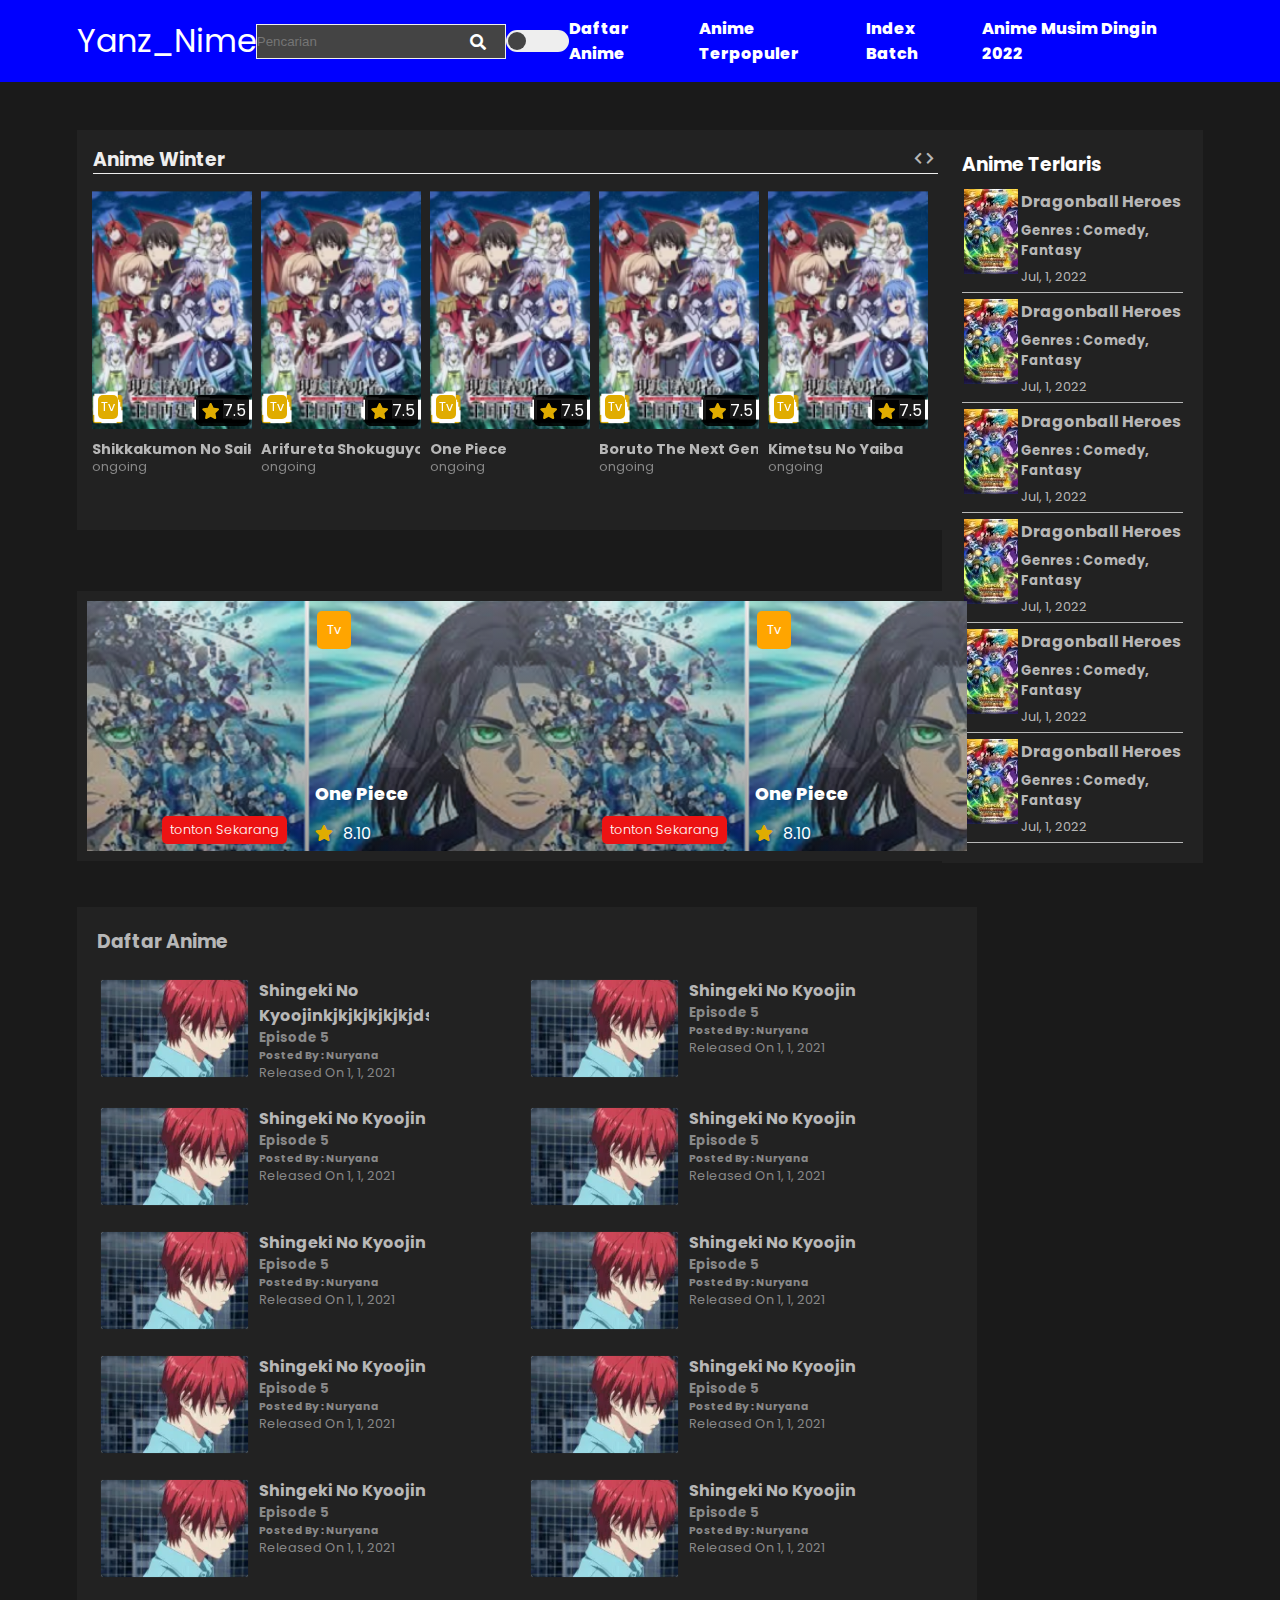
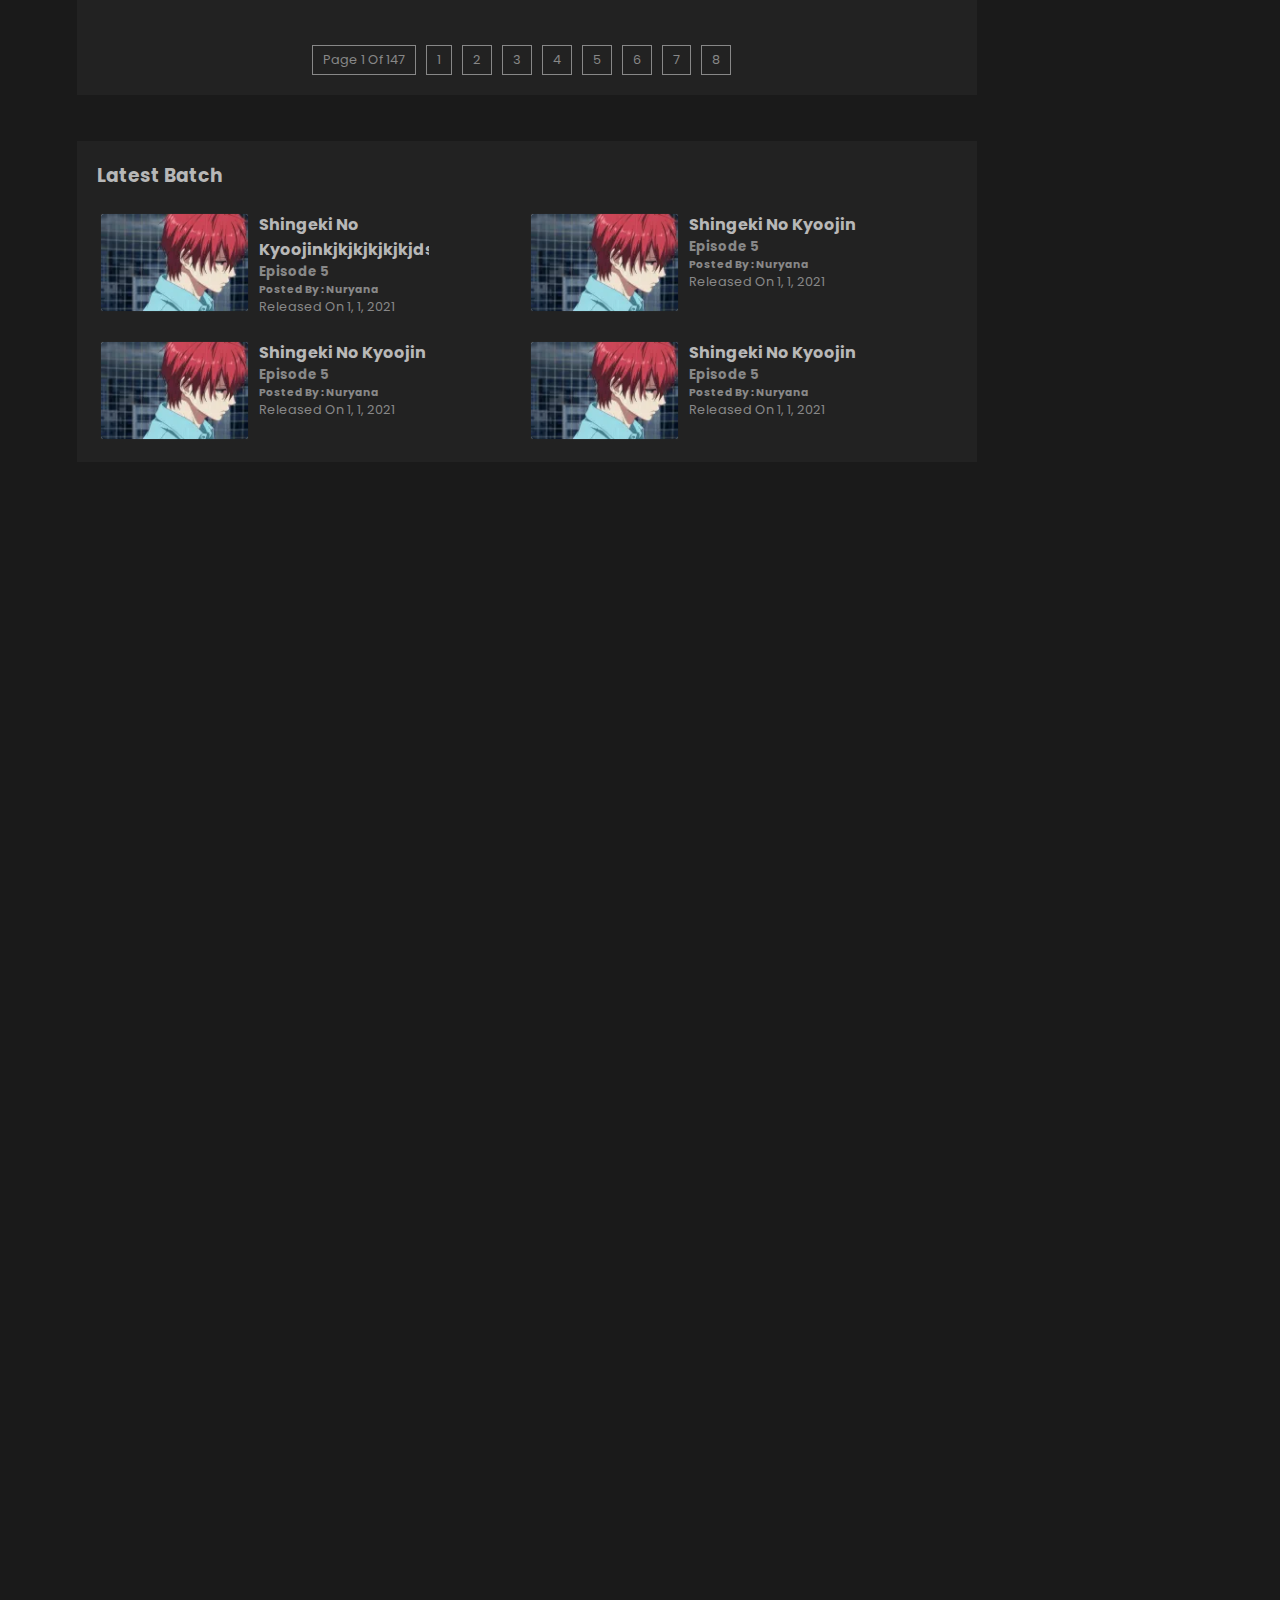
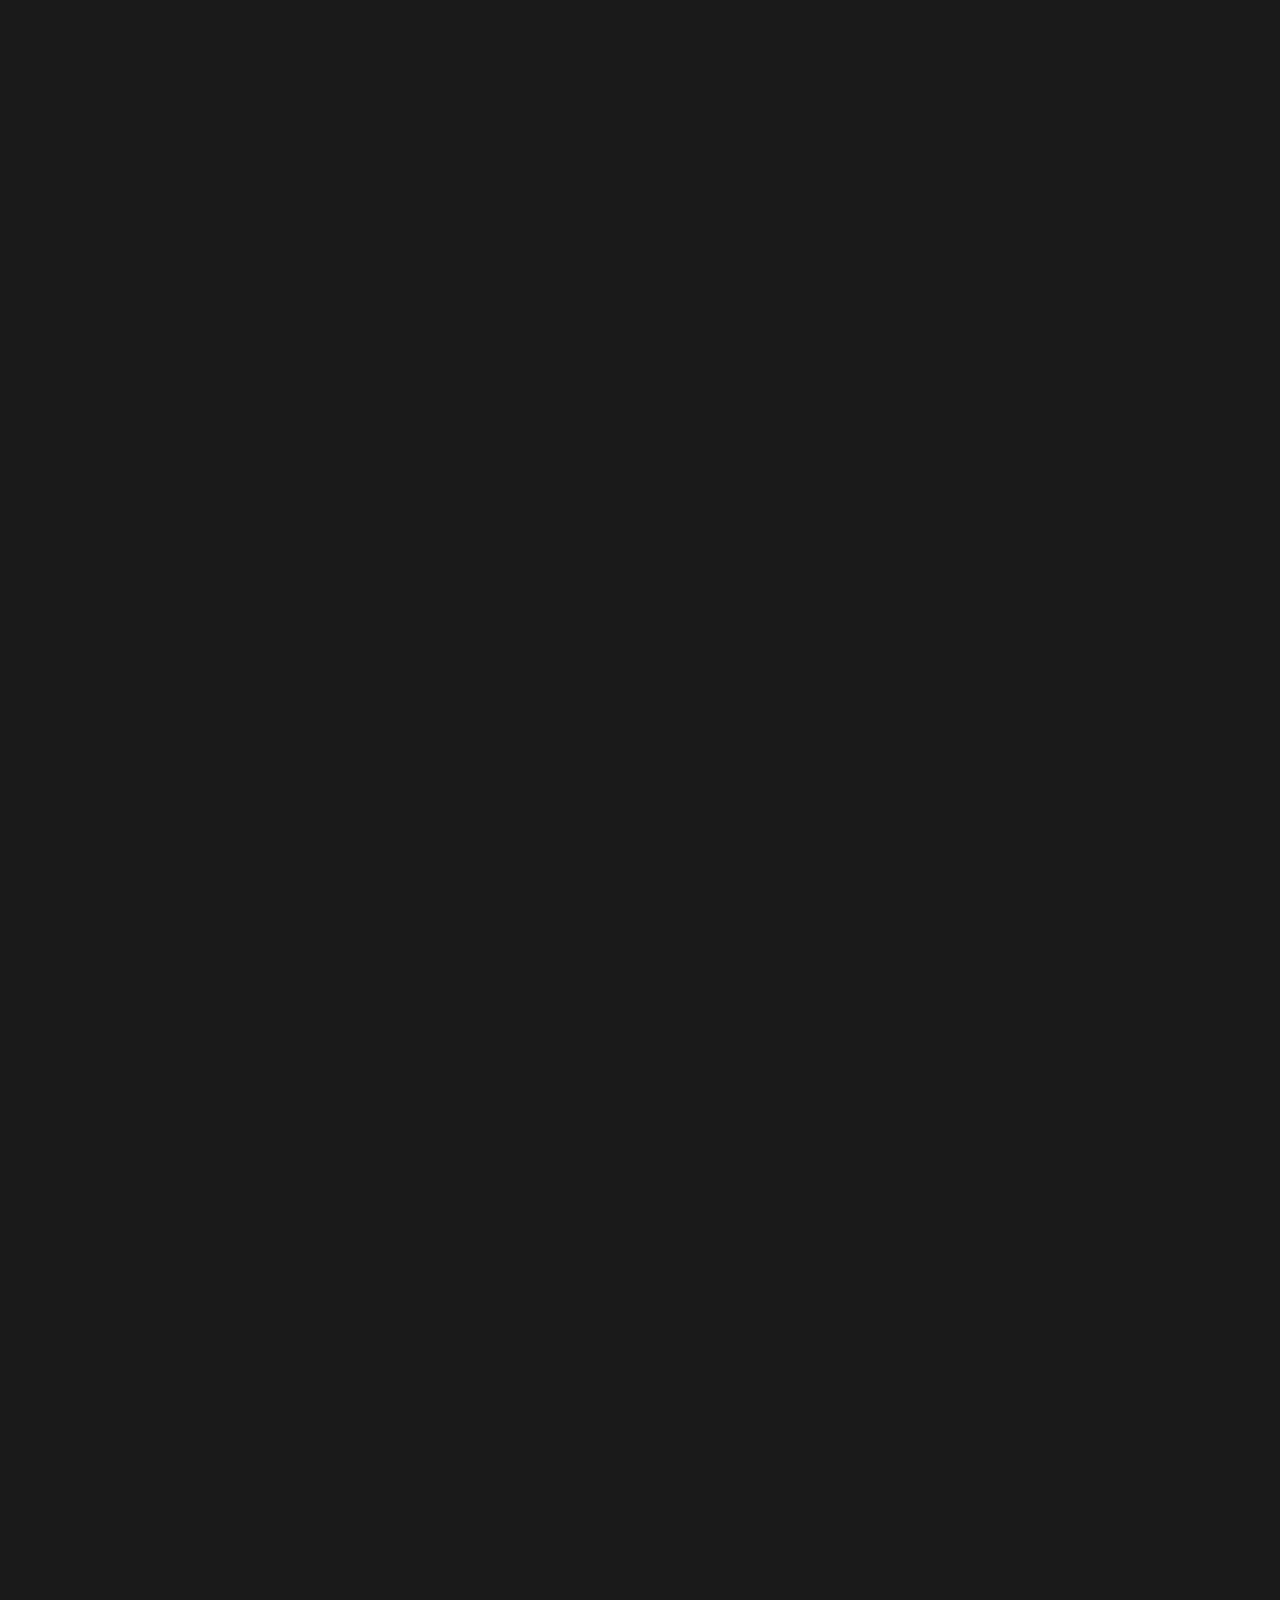
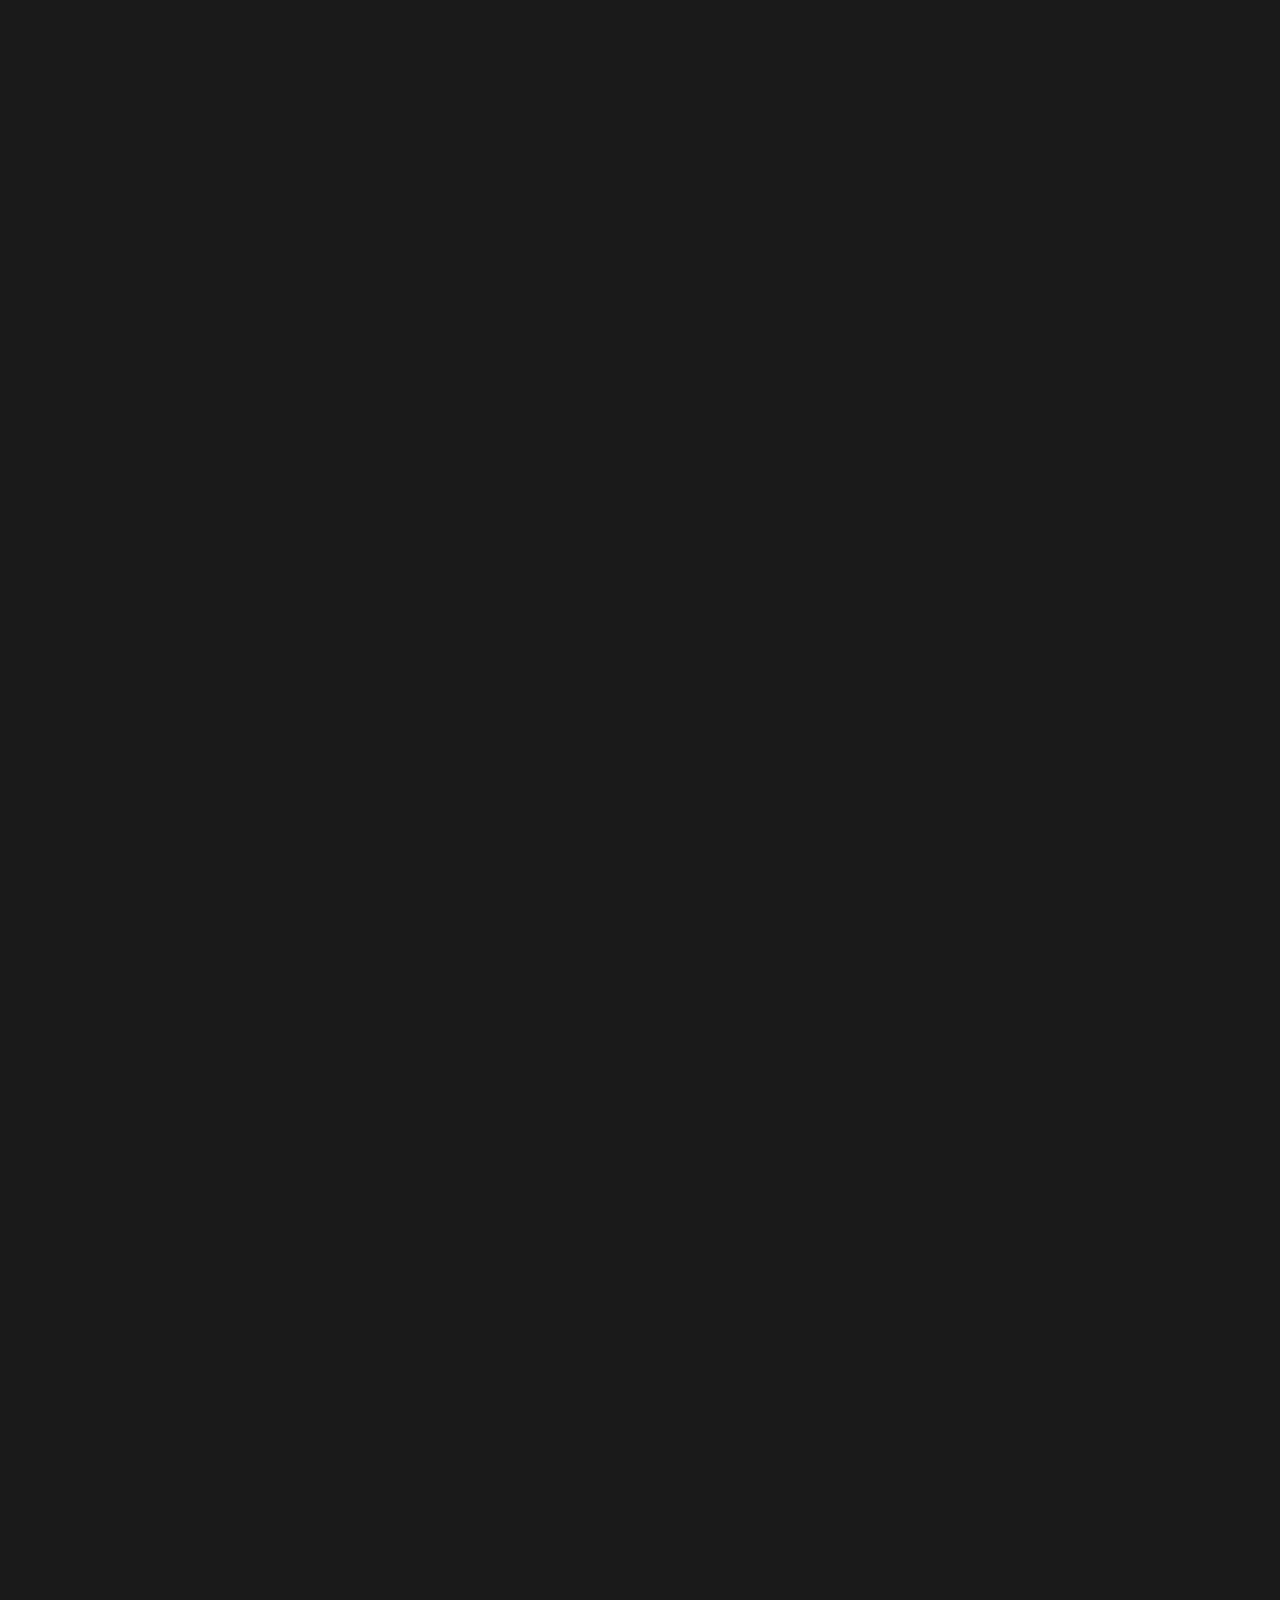
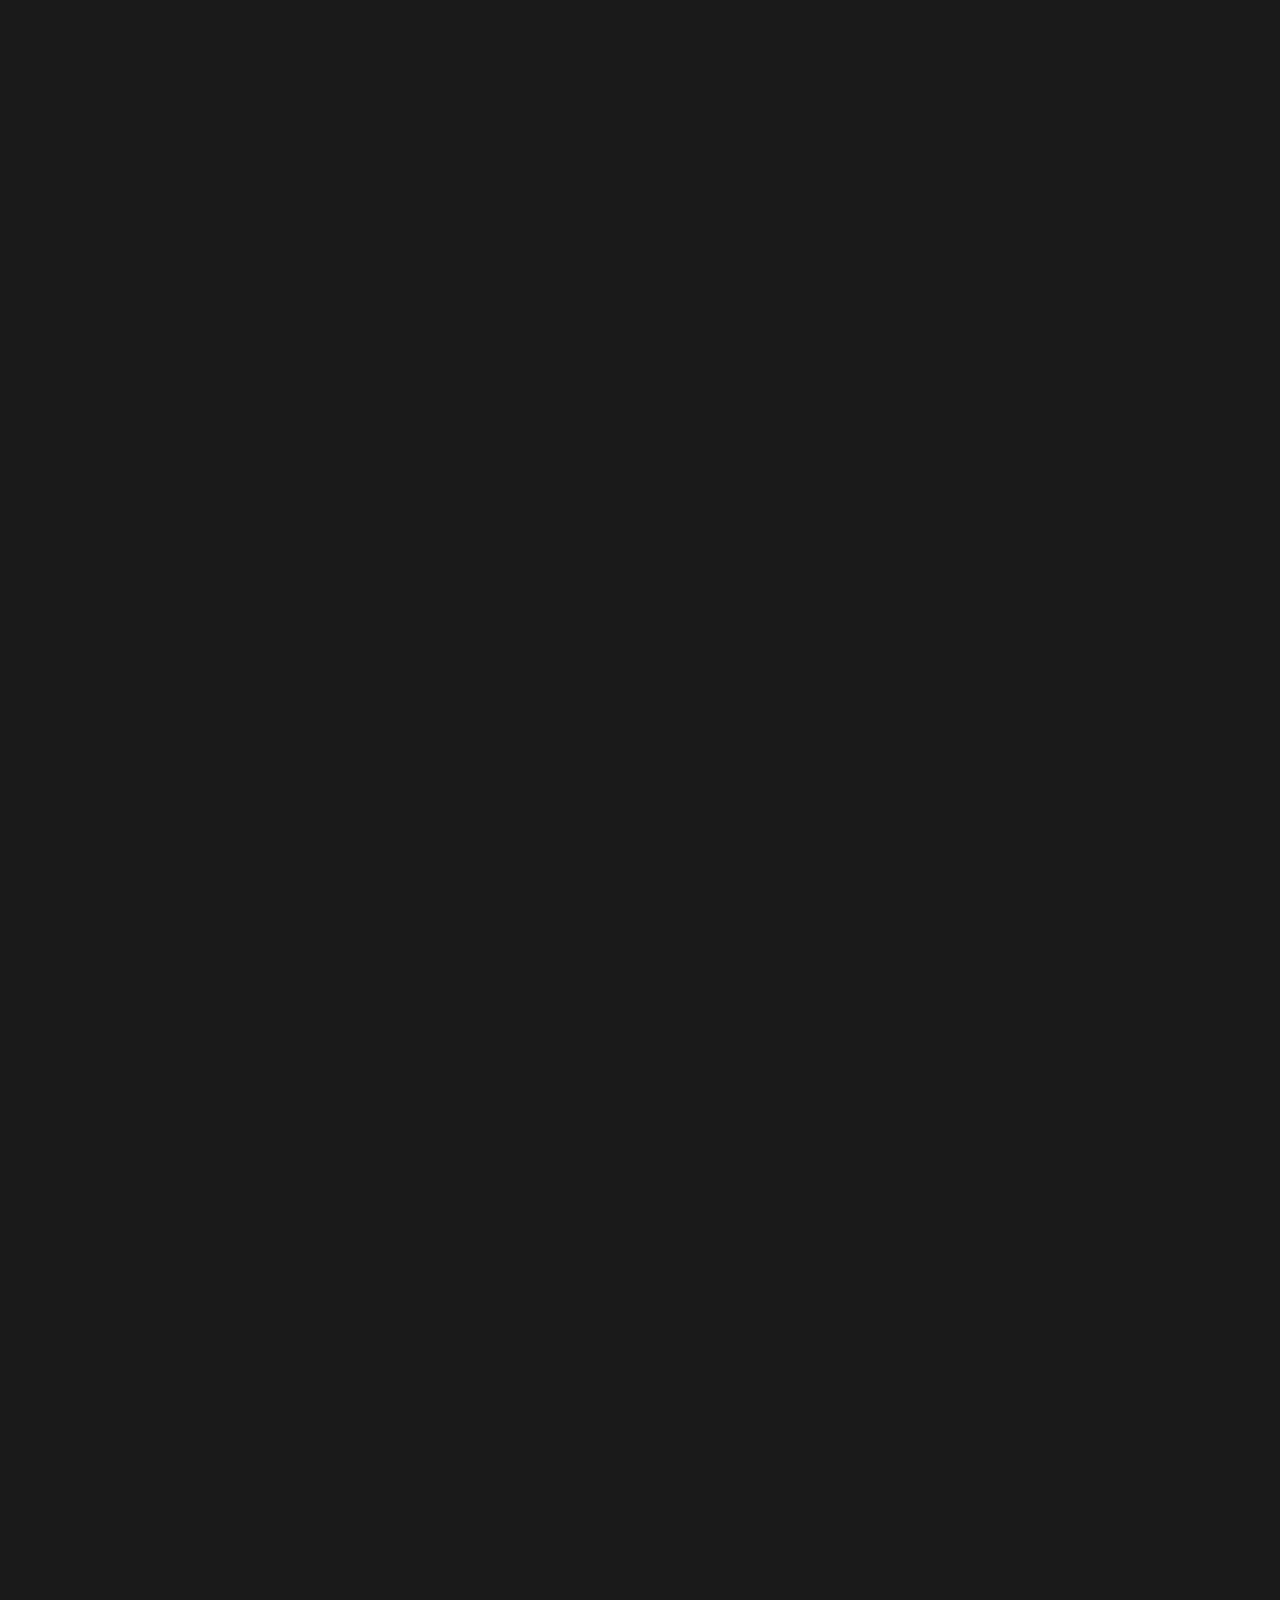
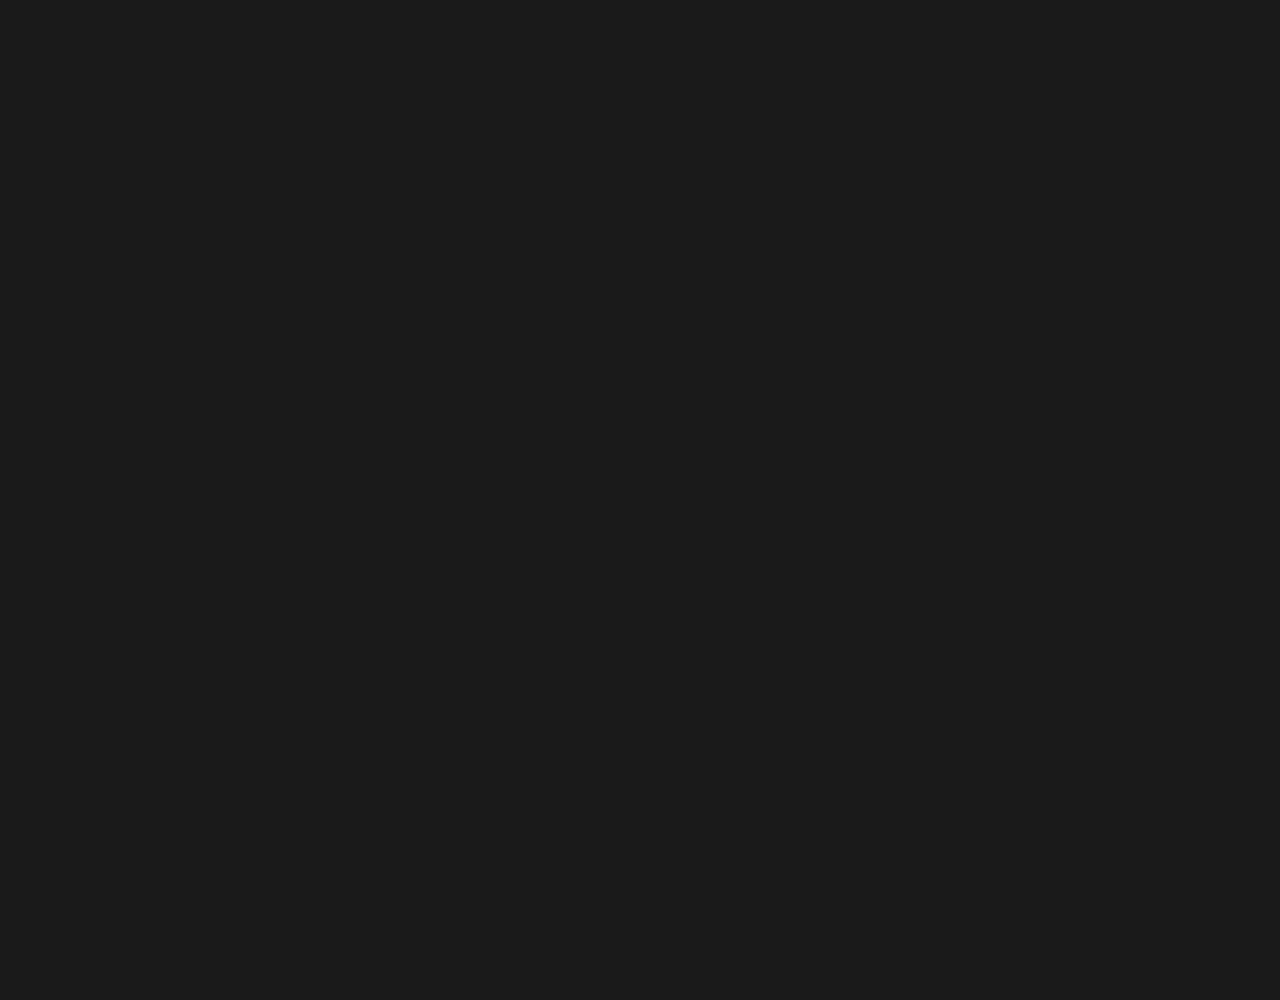
==== index.html @ e10139e5 "Initial Commit" ====
<!DOCTYPE html>
<html lang="en">

<head>
    <meta charset="UTF-8">
    <meta http-equiv="X-UA-Compatible" content="IE=edge">
    <meta name="viewport" content="width=device-width, initial-scale=1.0">
    <link rel="stylesheet" href="style.css">
    <link rel="stylesheet" href="font-awesome-5/css/fontawesome-all.min.css">
    <link rel="stylesheet" href="swiper-bundle.min.css">
    <title>Samehadas Clone</title>
</head>

<body>

    <header>
        <div class="header-1">

            <div class="burger">
                <div class="bars1"></div>
                <div class="bars2"></div>
                <div class="bars3"></div>
            </div>

            <a href="" class="logo">yanz_Nime</a>

            <ul class="search">
                <li><input type="text" placeholder="Pencarian"><i class="fas fa-search"></i></li>
            </ul>

            <div class="toggleDarkLight"></div>

            <div class="navbar">
                <ul>
                    <li><a href="">daftar anime</a></li>
                    <li><a href="">anime terpopuler</a></li>
                    <li><a href="">index batch</a></li>
                    <li><a href="">anime musim dingin 2022</a></li>
                </ul>
            </div>

            <div class="searchMobile">
                <div><i class="fas fa-search"></i></div>
            </div>

            <!-- hidden navbar -->
        </div>
    </header>
    <div class="sidenav">
        <ul>
            <li><a href="">daftar anime</a></li>
            <li><a href="">anime terpopuler</a></li>
            <div class="listAnime">
                <ul>
                    <li><a href="">- one piece</a></li>
                    <li><a href="">- boruto the next generation</a></li>
                    <li><a href="">- kimetsu no yaiba</a></li>
                    <li><a href="">- shingeki no kyojin-the final sesaon</a></li>
                    <li><a href="">- sono bisque doll wa koi wo suru</a></li>
                    <li><a href="">- shikkakumon no saikyou kenja</a></li>
                    <li><a href="">- arifureta shokuguyo de sekai saiyou season2</a></li>
                    <li><a href="">- karakai jouzu no takagi san</a></li>
                </ul>
            </div>
            <li><a href="">index batch</a></li>
            <li><a href="">anime musim dingin 2022</a></li>
        </ul>
    </div>


    <section class="bannerTop">
        <div class="contentBanner">
            <h3>anime winter</h3>
            <div class="cprevnext1">
                <span><a href=""><i class="fas fa-chevron-left"></i></a></span>
                <span><a href=""><i class="fas fa-chevron-right"></i></a></span>
            </div>

            <div class="swiper bannerAnime">
                <div class="swiper-wrapper">
                    <div class="swiper-slide boxContent">
                        <div class="contentImg">
                            <img src="img/img1.png" alt="">
                            <div class="overlay ">
                                <span><i class="fas fa-play"></i></span>
                            </div>
                            <div class="rating">
                                <span class="tv">tv</span>
                                <span class="tv"><i class="fas fa-star"></i>7.5</span>
                            </div>
                        </div>
                        <div class="contentText">
                            <h4>one piece</h4>
                            <p>ongoing</p>
                        </div>
                    </div>
                    <div class="swiper-slide boxContent">
                        <div class="contentImg">
                            <img src="img/img1.png" alt="">
                            <div class="overlay ">
                                <span><i class="fas fa-play"></i></span>
                            </div>
                            <div class="rating">
                                <span class="tv">tv</span>
                                <span class="tv"><i class="fas fa-star"></i>7.5</span>
                            </div>
                        </div>
                        <div class="contentText">
                            <h4>boruto the next generation</h4>
                            <p>ongoing</p>
                        </div>
                    </div>
                    <div class="swiper-slide boxContent">
                        <div class="contentImg">
                            <img src="img/img1.png" alt="">
                            <div class="overlay ">
                                <span><i class="fas fa-play"></i></span>
                            </div>
                            <div class="rating">
                                <span class="tv">tv</span>
                                <span class="tv"><i class="fas fa-star"></i>7.5</span>
                            </div>
                        </div>
                        <div class="contentText">
                            <h4>kimetsu no yaiba</h4>
                            <p>ongoing</p>
                        </div>
                    </div>
                    <div class="swiper-slide boxContent">
                        <div class="contentImg">
                            <img src="img/img1.png" alt="">
                            <div class="overlay ">
                                <span><i class="fas fa-play"></i></span>
                            </div>
                            <div class="rating">
                                <span class="tv">tv</span>
                                <span class="tv"><i class="fas fa-star"></i>7.5</span>
                            </div>
                        </div>
                        <div class="contentText">
                            <h4>sono bisque doll wa koi wo suru</h4>
                            <p>ongoing</p>
                        </div>
                    </div>
                    <div class="swiper-slide boxContent">
                        <div class="contentImg">
                            <img src="img/img1.png" alt="">
                            <div class="overlay ">
                                <span><i class="fas fa-play"></i></span>
                            </div>
                            <div class="rating">
                                <span class="tv">tv</span>
                                <span class="tv"><i class="fas fa-star"></i>7.5</span>
                            </div>
                        </div>
                        <div class="contentText">
                            <h4>shikkakumon no saikyou kenja</h4>
                            <p>ongoing</p>
                        </div>
                    </div>
                    <div class="swiper-slide boxContent">
                        <div class="contentImg">
                            <img src="img/img1.png" alt="">
                            <div class="overlay ">
                                <span><i class="fas fa-play"></i></span>
                            </div>
                            <div class="rating">
                                <span class="tv">tv</span>
                                <span class="tv"><i class="fas fa-star"></i>7.5</span>
                            </div>
                        </div>
                        <div class="contentText">
                            <h4>arifureta shokuguyo de sekai saiyou season2</h4>
                            <p>ongoing</p>
                        </div>
                    </div>
                </div>
            </div>
        </div>



        <div class="contentSider">
            <h3>anime terlaris</h3>

            <div class="siderAnime">
                <div class="content">
                    <div class="image">
                        <img src="img/img2.png" alt="">
                    </div>
                    <div class="contentText">
                        <h4>dragonball heroes</h4>
                        <h5>genres : <span>comedy, fantasy</span></h5>
                        <p>jul, 1, 2022</p>
                    </div>
                </div>
                <div class="content">
                    <div class="image">
                        <img src="img/img2.png" alt="">
                    </div>
                    <div class="contentText">
                        <h4>dragonball heroes</h4>
                        <h5>genres : <span>comedy, fantasy</span></h5>
                        <p>jul, 1, 2022</p>
                    </div>
                </div>
                <div class="content">
                    <div class="image">
                        <img src="img/img2.png" alt="">
                    </div>
                    <div class="contentText">
                        <h4>dragonball heroes</h4>
                        <h5>genres : <span>comedy, fantasy</span></h5>
                        <p>jul, 1, 2022</p>
                    </div>
                </div>
                <div class="content">
                    <div class="image">
                        <img src="img/img2.png" alt="">
                    </div>
                    <div class="contentText">
                        <h4>dragonball heroes</h4>
                        <h5>genres : <span>comedy, fantasy</span></h5>
                        <p>jul, 1, 2022</p>
                    </div>
                </div>
                <div class="content">
                    <div class="image">
                        <img src="img/img2.png" alt="">
                    </div>
                    <div class="contentText">
                        <h4>dragonball heroes</h4>
                        <h5>genres : <span>comedy, fantasy</span></h5>
                        <p>jul, 1, 2022</p>
                    </div>
                </div>
                <div class="content">
                    <div class="image">
                        <img src="img/img2.png" alt="">
                    </div>
                    <div class="contentText">
                        <h4>dragonball heroes</h4>
                        <h5>genres : <span>comedy, fantasy</span></h5>
                        <p>jul, 1, 2022</p>
                    </div>
                </div>

            </div>
        </div>
    </section>

    <section class="secondBanner">
        <div class="secondContent">
            <div class="swiper box">
                <div class="swiper-wrapper contentBx">
                    <div class="swiper-slide images">
                        <img src="img/img3.png" alt="">
                        <div class="overlayGradient"></div>
                        <span class="label">tv</span>
                        <div class="watch">
                            <span></span>
                            <span>one piece</span>
                            <span><i class="fas fa-star"></i>8.10</span>
                            <span>tonton sekarang</span>
                        </div>
                    </div>
                    <div class="swiper-slide images">
                        <img src="img/img3.png" alt="">
                        <div class="overlayGradient"></div>
                        <span class="label">tv</span>
                        <div class="watch">
                            <span></span>
                            <span>one piece</span>
                            <span><i class="fas fa-star"></i>8.10</span>
                            <span>tonton sekarang</span>
                        </div>
                    </div>
                    <div class="swiper-slide images">
                        <img src="img/img3.png" alt="">
                        <div class="overlayGradient"></div>
                        <span class="label">tv</span>
                        <div class="watch">
                            <span></span>
                            <span>one piece</span>
                            <span><i class="fas fa-star"></i>8.10</span>
                            <span>tonton sekarang</span>
                        </div>
                    </div>
                    <div class="swiper-slide images">
                        <img src="img/img3.png" alt="">
                        <div class="overlayGradient"></div>
                        <span class="label">tv</span>
                        <div class="watch">
                            <span></span>
                            <span>one piece</span>
                            <span><i class="fas fa-star"></i>8.10</span>
                            <span>tonton sekarang</span>
                        </div>
                    </div>
                    <div class="swiper-slide images">
                        <img src="img/img3.png" alt="">
                        <div class="overlayGradient"></div>
                        <span class="label">tv</span>
                        <div class="watch">
                            <span></span>
                            <span>one piece</span>
                            <span><i class="fas fa-star"></i>8.10</span>
                            <span>tonton sekarang</span>
                        </div>
                    </div>
                    <div class="swiper-slide images">
                        <img src="img/img3.png" alt="">
                        <div class="overlayGradient"></div>
                        <span class="label">tv</span>
                        <div class="watch">
                            <span></span>
                            <span>one piece</span>
                            <span><i class="fas fa-star"></i>8.10</span>
                            <span>tonton sekarang</span>
                        </div>
                    </div>
                </div>
            </div>
        </div>
    </section>

    <section class="listAnime">
        <div class="contentAnime">
            <h3>daftar anime</h3>
            <div class="contentBox">
                <div class="cards">
                    <div class="images">
                        <img src="img/img4.png" alt="">
                    </div>
                    <div class="contentText">
                        <h4>Shingeki No Kyoojinkjkjkjkjkjkjdsfsfsfsffhjhjhjhjhj</h4>
                        <h5>episode 5</h5>
                        <h6>posted by : nuryana</h6>
                        <p>released on 1, 1, 2021</p>
                    </div>
                </div>
                <div class="cards">
                    <div class="images">
                        <img src="img/img4.png" alt="">
                    </div>
                    <div class="contentText">
                        <h4>Shingeki No Kyoojin</h4>
                        <h5>episode 5</h5>
                        <h6>posted by : nuryana</h6>
                        <p>released on 1, 1, 2021</p>
                    </div>
                </div>
                <div class="cards">
                    <div class="images">
                        <img src="img/img4.png" alt="">
                    </div>
                    <div class="contentText">
                        <h4>Shingeki No Kyoojin</h4>
                        <h5>episode 5</h5>
                        <h6>posted by : nuryana</h6>
                        <p>released on 1, 1, 2021</p>
                    </div>
                </div>
                <div class="cards">
                    <div class="images">
                        <img src="img/img4.png" alt="">
                    </div>
                    <div class="contentText">
                        <h4>Shingeki No Kyoojin</h4>
                        <h5>episode 5</h5>
                        <h6>posted by : nuryana</h6>
                        <p>released on 1, 1, 2021</p>
                    </div>
                </div>
                <div class="cards">
                    <div class="images">
                        <img src="img/img4.png" alt="">
                    </div>
                    <div class="contentText">
                        <h4>Shingeki No Kyoojin</h4>
                        <h5>episode 5</h5>
                        <h6>posted by : nuryana</h6>
                        <p>released on 1, 1, 2021</p>
                    </div>
                </div>
                <div class="cards">
                    <div class="images">
                        <img src="img/img4.png" alt="">
                    </div>
                    <div class="contentText">
                        <h4>Shingeki No Kyoojin</h4>
                        <h5>episode 5</h5>
                        <h6>posted by : nuryana</h6>
                        <p>released on 1, 1, 2021</p>
                    </div>
                </div>
                <div class="cards">
                    <div class="images">
                        <img src="img/img4.png" alt="">
                    </div>
                    <div class="contentText">
                        <h4>Shingeki No Kyoojin</h4>
                        <h5>episode 5</h5>
                        <h6>posted by : nuryana</h6>
                        <p>released on 1, 1, 2021</p>
                    </div>
                </div>
                <div class="cards">
                    <div class="images">
                        <img src="img/img4.png" alt="">
                    </div>
                    <div class="contentText">
                        <h4>Shingeki No Kyoojin</h4>
                        <h5>episode 5</h5>
                        <h6>posted by : nuryana</h6>
                        <p>released on 1, 1, 2021</p>
                    </div>
                </div>
                <div class="cards">
                    <div class="images">
                        <img src="img/img4.png" alt="">
                    </div>
                    <div class="contentText">
                        <h4>Shingeki No Kyoojin</h4>
                        <h5>episode 5</h5>
                        <h6>posted by : nuryana</h6>
                        <p>released on 1, 1, 2021</p>
                    </div>
                </div>
                <div class="cards">
                    <div class="images">
                        <img src="img/img4.png" alt="">
                    </div>
                    <div class="contentText">
                        <h4>Shingeki No Kyoojin</h4>
                        <h5>episode 5</h5>
                        <h6>posted by : nuryana</h6>
                        <p>released on 1, 1, 2021</p>
                    </div>
                </div>
            </div>
            <div class="paging">
                <ul>
                    <li>page 1 of 147</li>
                    <li>1</li>
                    <li>2</li>
                    <li>3</li>
                    <li>4</li>
                    <li>5</li>
                    <li>6</li>
                    <li>7</li>
                    <li>8</li>
                </ul>
            </div>
        </div>
    </section>

    <section class="listAnime">
        <div class="contentAnime">
            <h3>latest batch</h3>
            <div class="contentBox">
                <div class="cards">
                    <div class="images">
                        <img src="img/img4.png" alt="">
                    </div>
                    <div class="contentText">
                        <h4>Shingeki No Kyoojinkjkjkjkjkjkjdsfsfsfsffhjhjhjhjhj</h4>
                        <h5>episode 5</h5>
                        <h6>posted by : nuryana</h6>
                        <p>released on 1, 1, 2021</p>
                    </div>
                </div>
                <div class="cards">
                    <div class="images">
                        <img src="img/img4.png" alt="">
                    </div>
                    <div class="contentText">
                        <h4>Shingeki No Kyoojin</h4>
                        <h5>episode 5</h5>
                        <h6>posted by : nuryana</h6>
                        <p>released on 1, 1, 2021</p>
                    </div>
                </div>
                <div class="cards">
                    <div class="images">
                        <img src="img/img4.png" alt="">
                    </div>
                    <div class="contentText">
                        <h4>Shingeki No Kyoojin</h4>
                        <h5>episode 5</h5>
                        <h6>posted by : nuryana</h6>
                        <p>released on 1, 1, 2021</p>
                    </div>
                </div>
                <div class="cards">
                    <div class="images">
                        <img src="img/img4.png" alt="">
                    </div>
                    <div class="contentText">
                        <h4>Shingeki No Kyoojin</h4>
                        <h5>episode 5</h5>
                        <h6>posted by : nuryana</h6>
                        <p>released on 1, 1, 2021</p>
                    </div>
                </div>
            </div>
    </section>



    <script src="swiper-bundle.min.js"></script>
    <script src="script.js"></script>
</body>

</html>
---- style.css ----
@import url('https://fonts.googleapis.com/css2?family=Dongle:wght@300&family=Inter:wght@200&family=Neonderthaw&family=Poppins:ital,wght@0,100;0,200;0,300;1,100;1,200;1,300&display=swap');

:root{
    --black:#444;
    --white:#fff;
    --light-gray:#eee;
    --blue:blue;
    --body-bg:#1a1a1a;
    --content:#222222;
    --primary-font:#b7b7b7;
    --muted-font:#888888;
    --label-color:#e0ac00;
}

*{
    margin: 0;
    padding: 0;
    box-sizing: border-box;
}

body{
    height: 9000px;
    background: var(--body-bg);
    font-family: 'Dongle', sans-serif;
    font-family: 'Inter', sans-serif;
    font-family: 'Neonderthaw', cursive;
    font-family: 'Poppins', sans-serif;
    transition: all 1s;
}

section{
    padding: 3rem 6%;
}

header{
    padding: 1rem 6%;
    background: var(--blue);
    z-index: 100;
    position: relative
}

header .header-1{
    display: flex;
    justify-content: space-between;
    align-items: center;
    z-index: 100;
}

/* Burger Menu */
header .header-1 .burger{
    cursor: pointer;
    display: none;
    z-index: 100;
}

header .header-1 .burger .bars1{
    width: 30px;
    height: 3px;
    border-radius: 4px;
    background: var(--light-gray);
    margin-bottom: 4px;
    transition: 1s;
}

header .header-1 .burger .bars2{
    width: 30px;
    height: 3px;
    border-radius: 4px;
    background: var(--light-gray);
    margin-bottom: 4px;
    transition: 1s;
}

header .header-1 .burger .bars3{
    width: 30px;
    height: 3px;
    border-radius: 4px;
    background: var(--light-gray);
    margin-bottom: 4px;
    transition: 1s;
}
header .header-1 .burger .bars1.change{
    transform: rotate(45deg) translateY(10px);
    transition: 1s;
}

header .header-1 .burger .bars2.change{
    visibility: hidden;
    transition: .1s;
}

header .header-1 .burger .bars3.change{
    transform: rotate(-45deg) translateY(-10px);
    transition: 1s;
}
/* End Burger */

/* Logo Samehadaku */
header .header-1 .logo{
    font-size: 2rem;
    text-decoration: none;
    text-transform: capitalize;
    color: var(--white);
}

/* Search bar */
header .header-1 ul{
    list-style: none;
    color: var(--white);
    text-transform: capitalize;
}

header .header-1 .search{
    display: flex;
    position: relative;
    align-items: center;
}
/* End Search */

/* Header input */
header .header-1 .search{
    position: relative;
}

header .header-1 .search input{
    height: 35px;
    width: 250px;
    border: 1px solid var(--light-gray);
}

header .header-1 .search .fa-search{
    top: 10px;
    right: 20px;
    position: absolute;
}

header .header-1 input{
    background: #444;
    position: relative;
}
/* End Input */


/* Toggle Dark */
header .header-1 .toggleDarkLight{
    background: var(--light-gray);
    height: 22px;
    width: 70px;
    border-radius: 30px;
    position: relative;
    cursor: pointer;
}

header .header-1 .toggleDarkLight::before{
    content: '';
    background: var(--black);
    width: 18px;
    height: 18px;
    position: absolute;
    top: 2px;
    left: 2px;
    color: var(--black);
    border-radius: 50%;
}

/* Bagian Navbar Desktop */
header .header-1 .navbar ul{
    display: flex;
    flex-direction: row;
    list-style: none;
}

header .header-1 .navbar ul li a{
    color: var(--white);
    text-decoration: none;
    margin-right: 25px;
    text-transform: capitalize;
    font-weight: 800;
}

header .header-1 .searchMobile{
    display: none;
}

header .header-1 .searchMobile{
    color: var(--white);
    cursor: pointer;
}


/* Side Navbar */
.sidenav{
    background: var(--black);
    display: flex;
    flex-direction: column;
    padding: 1rem 5%;
    width: 100%;
    top: -1000px;
    position: absolute;
    transition: 1s;
    z-index: 100;

}

.sidenav ul{
    list-style: none;
}

.sidenav .listAnime ul{
    padding-left: 7%;
}

.sidenav .listAnime ul li{
    color: var(--light-gray);
    border: none;
}

.sidenav .listAnime ul li a{
    font-size: 1.2rem;
}

.sidenav ul li{
    margin-bottom: 30px;
    border-bottom: 1px solid var(--light-gray);
}

.sidenav ul li a{
    color: var(--white);
    text-decoration: none;
    text-transform: capitalize;
    font-size: 1.3rem;
}

/* Sidenav Active */
.sidenav.active{
    top: 70px;
    transition: 1s;
    z-index: 100;
}


/* Section Banner image */
.bannerTop{
    background: var(--body-bg);
    display: flex;
    flex-direction: row;
    justify-content: space-between;
}

.bannerTop .contentBanner{
    background: var(--content);
    padding: 10px;
    position: relative;
    width: 900px;
    overflow: hidden;
    height: 25rem;
}
/* Banner top */

/* h3 banner */
.bannerTop .contentBanner h3{
    top: 5px;
    left:6px;
    color: var(--light-gray);
    text-transform: capitalize;    
    position: relative;
}

.bannerTop .contentBanner .cprevnext1{
    position: absolute;
    top: 15px;
    right: 8px;
}

.bannerTop .contentBanner .cprevnext1 a{
    color: var(--primary-font);
    font-size: .8rem;
}

.bannerTop .contentBanner h3:before{
    content: '';
    background: var(--light-gray);
    width: 100%;
    height: .6px;
    position: absolute;
    bottom: 0;
}
/* h3 end banner top */

/* Banner Top ( Swiper Js ) */
.bannerAnime .boxContent{
    position: relative;
    overflow:hidden;
    text-align: center;
    padding: 5px;
    width: 100px;
    margin-top: 15px;
}

.bannerAnime .boxContent .contentImg{
    height: 15rem;
    width: 10rem;
    position: relative;
    object-fit: cover;
    cursor: pointer;
}

.bannerAnime .boxContent .contentImg img{
    height: 100%;
    width: 100%;
    object-fit: cover;
}

.bannerAnime .boxContent .contentImg .overlay span{
    position: absolute;
    display: none;
    color: var(--white);
}

.bannerAnime .boxContent:hover .contentImg .overlay span{
    display: block;
}

.bannerAnime .boxContent .contentText{
    margin-top: 10px;
    text-align: left;
    position: relative;
    height: 6rem;
    overflow: hidden;
    padding: 5px;
}

.bannerAnime .boxContent .contentText h4{
    color: var(--primary-font);
    text-transform: capitalize;
    position:absolute;
    top: 0;
    left: 0;
    width: 400px;
    font-size: .9rem;
}

.bannerAnime .boxContent .contentText p{
    color: var(--muted-font);
    text-transform: capitalize;
    position:absolute;
    top: 19px;
    left: 0;
    font-size: .8rem;
}
/* End Banner 1 ( Swiper js ) */

/* Overlay Banner 1 */
.bannerAnime .boxContent:hover .contentImg .overlay{
    background-color: rgba(115, 115, 115, .6);
    width: 100%;
    top: 0;
    left: 0;
    position: absolute;
    height: 100%;
    transition: 1s;
    justify-content: center;
    display: flex;
    align-items: center;
}

.bannerAnime .boxContent .contentImg .rating{
    position: absolute;
    top: 86%;
}

.bannerAnime .boxContent .contentImg .rating span{
    text-transform: capitalize;
    border-radius: 5px;
}

.bannerAnime .boxContent .contentImg .rating span:nth-child(1){
    color: var(--white);
    background: var(--label-color);
    padding: 3px;
    position: absolute;
    font-size: .8rem;
    left:6px;
}

.bannerAnime .boxContent .contentImg .rating span:nth-child(2){
    color: var(--white);
    background: rgba(0, 0, 0, 0.9);
    padding: 3px;
    left:6.5rem ;
    position: absolute;
    display: flex;
    align-items: center;
}

.bannerAnime .boxContent .contentImg .rating span:nth-child(2) i{
    color: var(--white);
    background: rgba(0, 0, 0, 0.9);
    padding: 3px;
    color: var(--label-color);
}
/* End Overlay Banner 1 */

/* Content Sider */
.bannerTop .contentSider{
    background: var(--content);
    padding: 20px;
    width: 270px;
}

.bannerTop .contentSider h3{
    color: var(--white);
    text-transform: capitalize;
}

.bannerTop .contentSider .siderAnime {
    margin-top: 10px;
}

.bannerTop .contentSider .siderAnime .content{
    display: flex;
    flex-direction: row;
    position: relative;
    margin-top: 6px;
}

.bannerTop .contentSider .siderAnime .content::before{
    content: '';
    width: 100%;
    height: 1px;
    background: var(--primary-font);
    position: absolute;
    bottom: 0;
}

.bannerTop .contentSider .siderAnime .content .image{
    margin-right: 3px;
    cursor: pointer;
    overflow: hidden;
}

.bannerTop .contentSider .siderAnime .content .image:hover img{
    transform: scale(1.1);
    transition: .5s;
}

.bannerTop .contentSider .siderAnime .content h4{
    color: var(--primary-font);
    text-transform: capitalize;
}

.bannerTop .contentSider .siderAnime .content h5{
    color: var(--primary-font);
    margin-top: 7px;
    text-transform: capitalize;
    margin-bottom: 7px;
}

.bannerTop .contentSider .siderAnime .content p{
    color: var(--primary-font);
    margin-top: 7px;
    text-transform: capitalize;
    margin-bottom: 7px;
    font-size: .8rem;
}
/* End sider */



/* Second banner */
.secondBanner{
    margin-top: -23rem;
    display: flex;
    justify-content: space-between;
}

.secondBanner .secondContent{
    background: var(--content);
    padding: 10px;
    width: 900px;
}

.secondBanner .secondContent .contentBx{
    width: 450px;
    height: 250px;
    position: relative;
}

.secondBanner .secondContent .contentBx .images{
    width: 100%;
    height: 100%;
    position: relative;
}

.secondBanner .secondContent .contentBx .images img{
    width: 100%;
    height: 100%;
}

.scondbannerhide{
    width: 0px;
    visibility: hidden;
}

.secondBanner .secondContent .contentBx .images .watch{
    top: 10px;
    left: 10px;
}

.secondBanner .secondContent .contentBx .images .watch span:nth-child(2){
    position: absolute;
    padding: 5px 8px;
    border-radius: 5px;
    color: var(--white);
    top: 175px;
    font-size: 1.1rem;
    width: 300px;
    font-weight: 800;
    text-transform: capitalize;
    cursor: default;
}


.secondBanner .secondContent .contentBx .images .watch i{
    margin-right: 10px;
}

.secondBanner .secondContent .contentBx .images .watch span:nth-child(3){
    position: absolute;
    padding: 5px 8px;
    border-radius: 5px;
    color: var(--white);
    top: 215px;
    font-size: 1rem;
    width: 300px;
    font-weight: 400;
    text-transform: capitalize;
    cursor: default;
}

.secondBanner .secondContent .contentBx .images .watch span:nth-child(4){
    position: absolute;
    padding: 5px 8px;
    border-radius: 5px;
    color: var(--white);
    top: 215px;
    right: 20px;
    font-size: .8rem;
    font-weight: 300;
    text-transform: capitalize;
    background: #ec1313;
    width: 125px;
    cursor: pointer;
}

.secondBanner .secondContent .contentBx .images .label{
    position: absolute;
    background: orange;
    color: var(--white);
    left: 10px;
    top: 10px;
    padding: 10px;
    border-radius: 5px;
    text-transform: capitalize;
    cursor: default;
    font-size: .8rem;
}

.secondBanner .secondContent .contentBx .images .watch span:nth-child(3) i{
    color: var(--label-color);
}

.secondBanner .secondContent .contentBx .images .overlayGradient{
    background: linear-gradient(rgba(217, 217, 217, .9), rgba(0, 0, 0, .9));
    width: 100%;
    height: 100%;
    position: absolute;
    top: 0;
    opacity: 40%;
}

/* List anime */

.listAnime{
    margin-top: -50px;
}

.listAnime .contentAnime{
    background: var(--content);
    padding: 20px 20px;
    max-width: 900px;
    position: relative;
}

.listAnime .contentAnime .paging{
    align-items: center;
    display: flex;
    justify-content: center;
    margin-top: 60px;
}

.listAnime .contentAnime .paging ul{
    list-style: none;
    display: flex;
    flex-wrap: wrap;
    justify-content: center;
}

.listAnime .contentAnime .paging ul li{
    margin-right: 10px;
    text-transform: capitalize;
    color: var(--muted-font);
    border: 1px solid var(--muted-font);
    padding: 5px 10px;
    font-size: .8rem;
    margin-top: 5px;
}
/* 
.listAnime .contentAnime:after{
    content: '';
    background: var(--muted-font);
    width: 100%;
    height: 1px;
    position: absolute;
    bottom: 0;
} */

.listAnime .contentAnime h3{
    color: var(--primary-font);
    text-transform: capitalize;
    margin-bottom: 20px;
}

.listAnime .contentAnime .contentBox{
    position: relative;
    display: grid;
    grid-template-columns: auto auto;
    grid-row-gap: 20px;
}

.listAnime .contentAnime .contentBox .cards{
    position: relative;
    display: flex;
    flex-direction: row;
    padding: 2px;
}


.listAnime .contentAnime .contentBox .cards .contentText h4{
    width: 170px;
    overflow: hidden;
    color: var(--primary-font);
}
.listAnime .contentAnime .contentBox .cards .contentText h5{
    color: var(--muted-font);
    text-transform: capitalize;
}
.listAnime .contentAnime .contentBox .cards .contentText h6{
    color: var(--muted-font);
    text-transform: capitalize;
}
.listAnime .contentAnime .contentBox .cards .contentText p{
    font-size: .8rem;
    color: var(--muted-font);
    text-transform: capitalize;
}

.listAnime .contentAnime .contentBox .cards .images{
    position: relative;
    margin-right: 10px;
    width: 150px;
    height: 100px;
    overflow: hidden;
}

.listAnime .contentAnime .contentBox .cards .images:hover img{
    transform: scale(1.2);
    transition: .8s;
}

.listAnime .contentAnime .contentBox .cards .images img{
    width: 100%;
    height: 100%;
}


















@media(max-width:1115px){
    header .header-1 .burger{
        display: block;
    }

    header .header-1 .logo{
        margin-left: 25%;
    }

    header .header-1 .search{
        display: none;
    }

    header .header-1 .toggleDarkLight{
        display: none;
    }

    header .header-1 .navbar{
        display: none;
    }

    header .header-1 .searchMobile{
        display: block;
    }

    .contentSider{
        display: none;
    }

    /* Second banner */
    .secondBanner{
        margin-top: -5rem;
    }

}


@media(max-width:768px){
    .bannerAnime .boxContent .contentImg{
        height: 10rem;
        width: 10rem;
    }
    .bannerTop .contentBanner{
        height: 17rem;
    }

    .bannerAnime .boxContent .contentImg .rating{
        top: 80%;
    }

    .bannerAnime .boxContent .contentImg .rating span:nth-child(1){
        left:5px;
    }

    .bannerAnime .boxContent .contentImg .rating span:nth-child(2){
        left:6rem ;
    }

    .secondBanner .secondContent .contentBx{
        width: 400px;
        height: 250px;
    }

    .listAnime .contentAnime .contentBox .cards{
        position: relative;
        display: grid;
        flex-direction: column;
    }
}


@media(max-width:498px){
    header .header-1 .logo{
        margin-left: -2%;
    }

    .bannerAnime .boxContent{
        width: 20px;
    }

    .bannerAnime .boxContent .contentImg .rating span:nth-child(1){
        left:5px;
    }

    .bannerAnime .boxContent .contentImg .rating span:nth-child(2){
        left:6rem ;
    }

    .secondBanner .secondContent .contentBx{
        width: 150px;
        height: 250px;
    }

    .listAnime .contentAnime{
        background: var(--content);
        padding: 10px 10px;
        max-width: 900px;
    }

    .listAnime .contentAnime .contentBox .cards .images{
        position: relative;
        margin-right: 10px;
        width: 120px;
        height: 100px;
    }

    .listAnime .contentAnime .contentBox .cards .contentText h4{
        width: 110px;
        overflow: hidden;
    }
}

@media(max-width:321px){
    .listAnime .contentAnime .contentBox{
        grid-template-columns: auto ;
        grid-row-gap: 20px;
    }
}
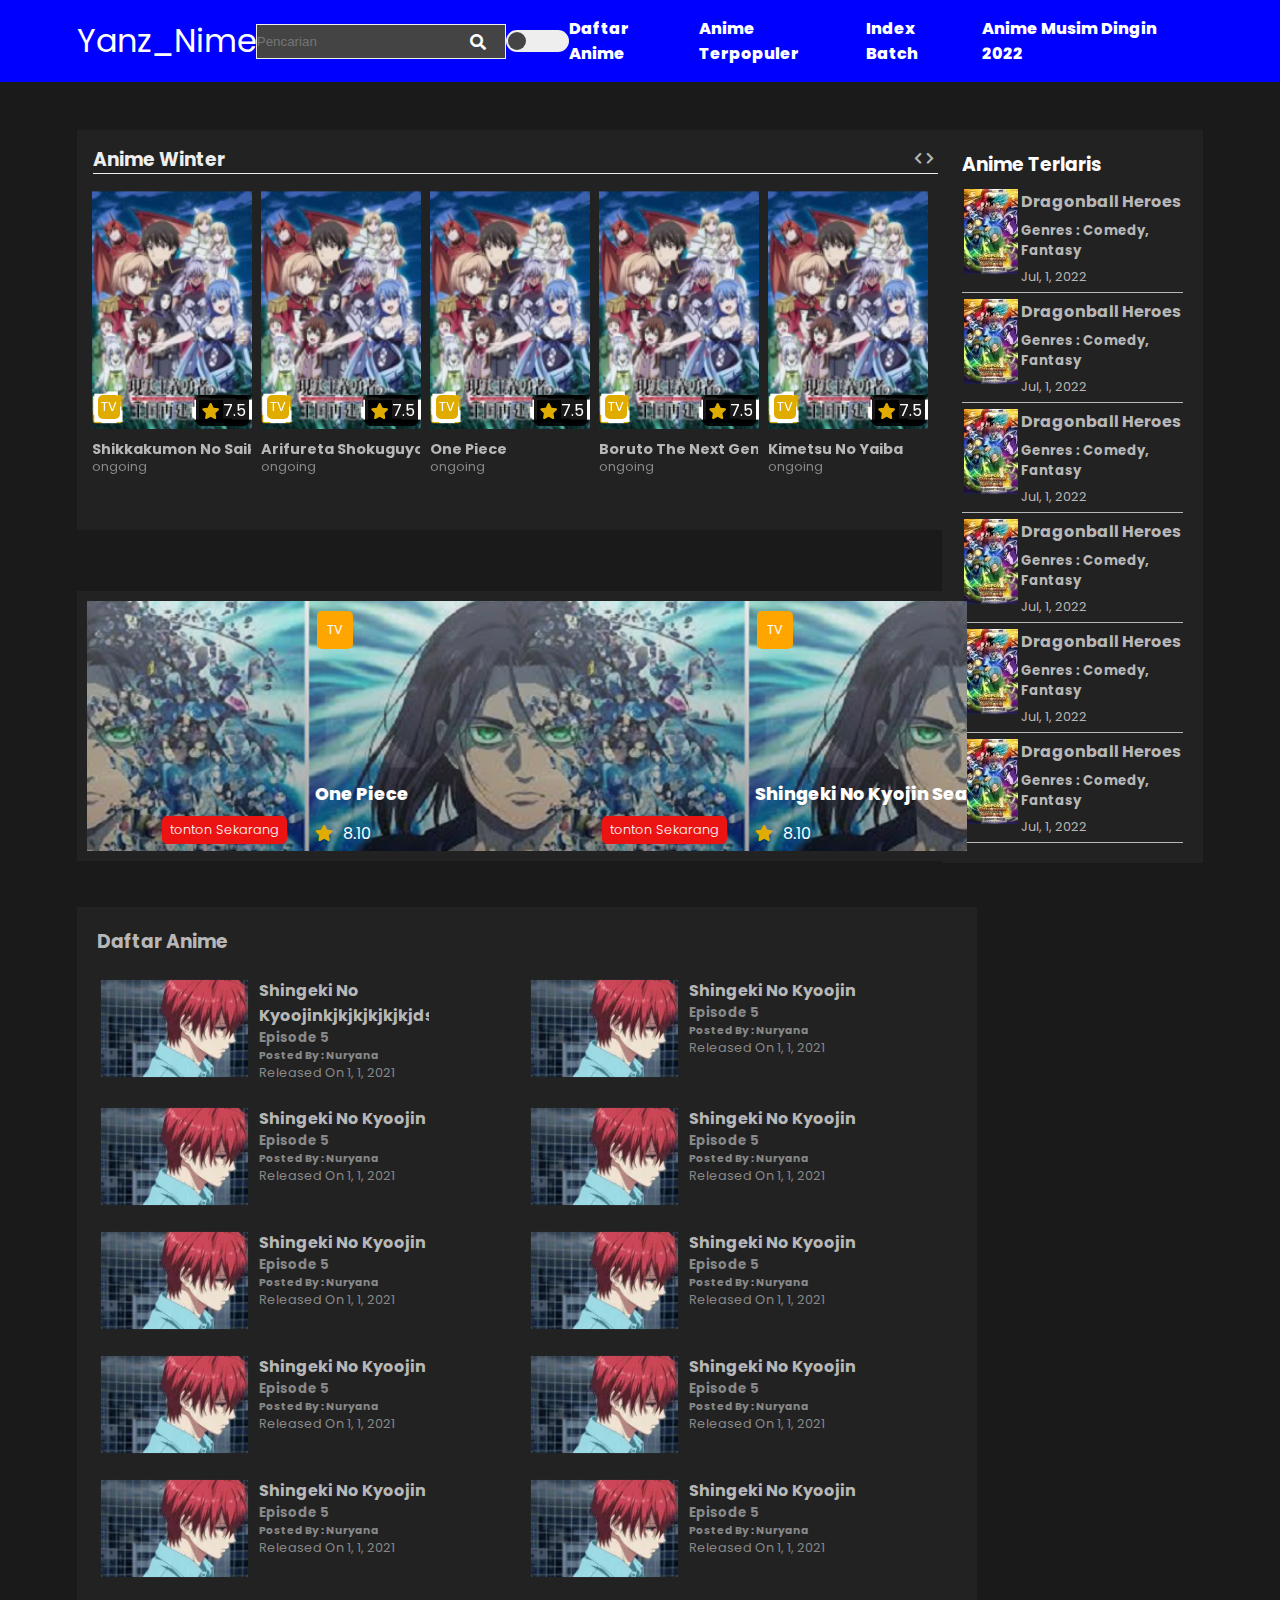
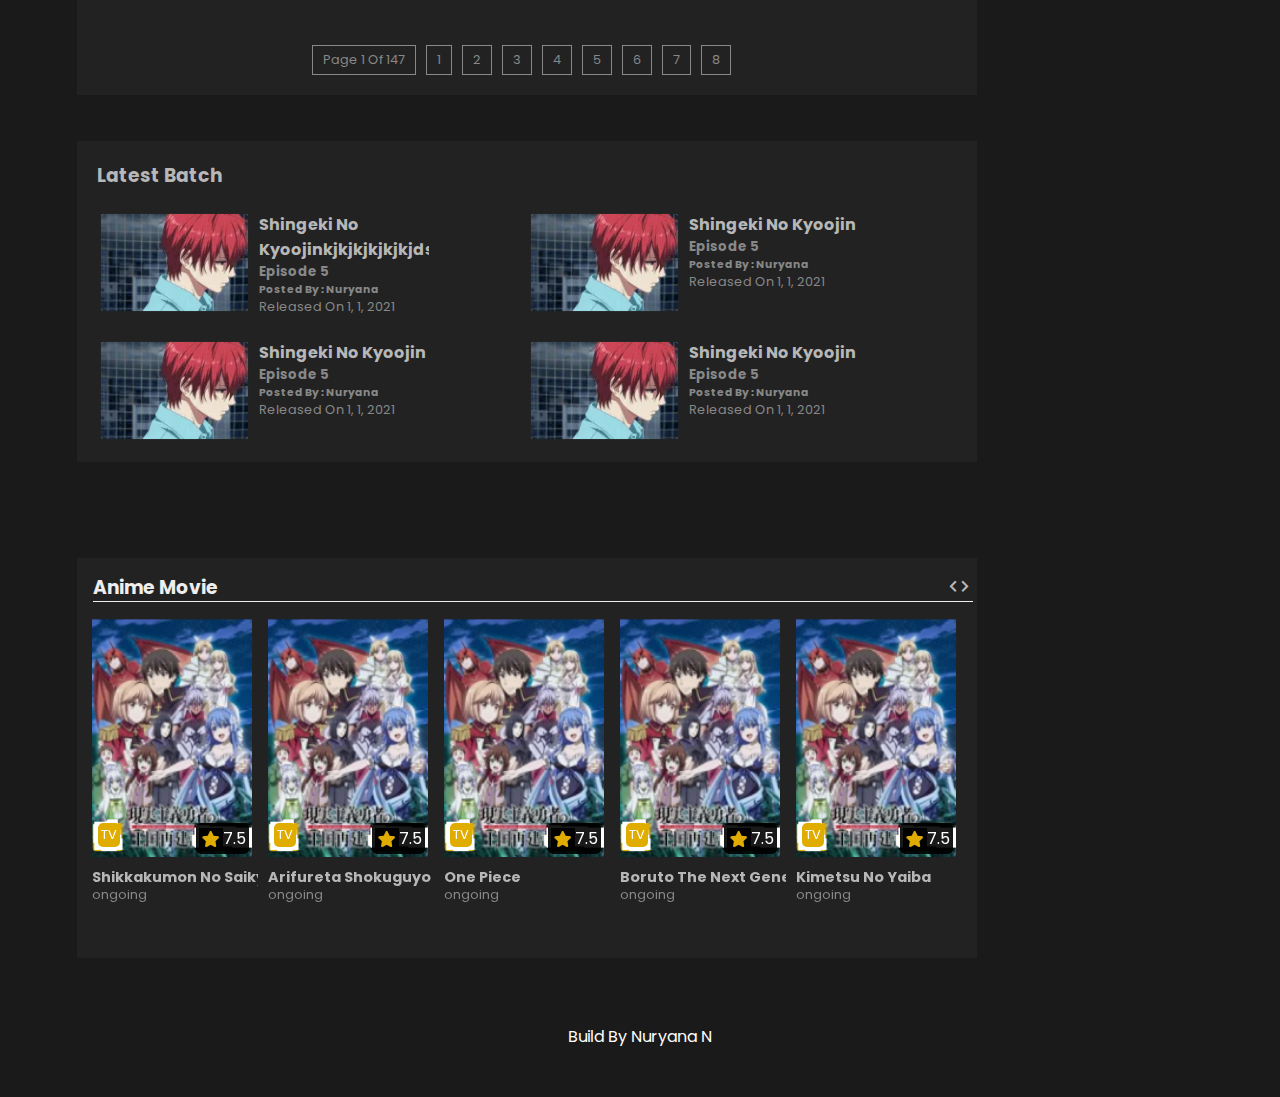
==== commit 716d2a4c: "Initial Commit" ====
--- a/index.html
+++ b/index.html
@@ -270,7 +270,7 @@
                         <span class="label">tv</span>
                         <div class="watch">
                             <span></span>
-                            <span>one piece</span>
+                            <span>shingeki no kyojin season 2</span>
                             <span><i class="fas fa-star"></i>8.10</span>
                             <span>tonton sekarang</span>
                         </div>
@@ -281,7 +281,7 @@
                         <span class="label">tv</span>
                         <div class="watch">
                             <span></span>
-                            <span>one piece</span>
+                            <span>kimetsu no yaiba</span>
                             <span><i class="fas fa-star"></i>8.10</span>
                             <span>tonton sekarang</span>
                         </div>
@@ -292,7 +292,7 @@
                         <span class="label">tv</span>
                         <div class="watch">
                             <span></span>
-                            <span>one piece</span>
+                            <span>boruto the next generation</span>
                             <span><i class="fas fa-star"></i>8.10</span>
                             <span>tonton sekarang</span>
                         </div>
@@ -303,7 +303,7 @@
                         <span class="label">tv</span>
                         <div class="watch">
                             <span></span>
-                            <span>one piece</span>
+                            <span>overlord</span>
                             <span><i class="fas fa-star"></i>8.10</span>
                             <span>tonton sekarang</span>
                         </div>
@@ -506,6 +506,122 @@
             </div>
     </section>
 
+    <section class="bannerTop">
+        <div class="contentBanner">
+            <h3>anime movie</h3>
+            <div class="cprevnext1">
+                <span><a href=""><i class="fas fa-chevron-left"></i></a></span>
+                <span><a href=""><i class="fas fa-chevron-right"></i></a></span>
+            </div>
+
+            <div class="swiper bannerAnime">
+                <div class="swiper-wrapper">
+                    <div class="swiper-slide boxContent">
+                        <div class="contentImg">
+                            <img src="img/img1.png" alt="">
+                            <div class="overlay ">
+                                <span><i class="fas fa-play"></i></span>
+                            </div>
+                            <div class="rating">
+                                <span class="tv">tv</span>
+                                <span class="tv"><i class="fas fa-star"></i>7.5</span>
+                            </div>
+                        </div>
+                        <div class="contentText">
+                            <h4>one piece</h4>
+                            <p>ongoing</p>
+                        </div>
+                    </div>
+                    <div class="swiper-slide boxContent">
+                        <div class="contentImg">
+                            <img src="img/img1.png" alt="">
+                            <div class="overlay ">
+                                <span><i class="fas fa-play"></i></span>
+                            </div>
+                            <div class="rating">
+                                <span class="tv">tv</span>
+                                <span class="tv"><i class="fas fa-star"></i>7.5</span>
+                            </div>
+                        </div>
+                        <div class="contentText">
+                            <h4>boruto the next generation</h4>
+                            <p>ongoing</p>
+                        </div>
+                    </div>
+                    <div class="swiper-slide boxContent">
+                        <div class="contentImg">
+                            <img src="img/img1.png" alt="">
+                            <div class="overlay ">
+                                <span><i class="fas fa-play"></i></span>
+                            </div>
+                            <div class="rating">
+                                <span class="tv">tv</span>
+                                <span class="tv"><i class="fas fa-star"></i>7.5</span>
+                            </div>
+                        </div>
+                        <div class="contentText">
+                            <h4>kimetsu no yaiba</h4>
+                            <p>ongoing</p>
+                        </div>
+                    </div>
+                    <div class="swiper-slide boxContent">
+                        <div class="contentImg">
+                            <img src="img/img1.png" alt="">
+                            <div class="overlay ">
+                                <span><i class="fas fa-play"></i></span>
+                            </div>
+                            <div class="rating">
+                                <span class="tv">tv</span>
+                                <span class="tv"><i class="fas fa-star"></i>7.5</span>
+                            </div>
+                        </div>
+                        <div class="contentText">
+                            <h4>sono bisque doll wa koi wo suru</h4>
+                            <p>ongoing</p>
+                        </div>
+                    </div>
+                    <div class="swiper-slide boxContent">
+                        <div class="contentImg">
+                            <img src="img/img1.png" alt="">
+                            <div class="overlay ">
+                                <span><i class="fas fa-play"></i></span>
+                            </div>
+                            <div class="rating">
+                                <span class="tv">tv</span>
+                                <span class="tv"><i class="fas fa-star"></i>7.5</span>
+                            </div>
+                        </div>
+                        <div class="contentText">
+                            <h4>shikkakumon no saikyou kenja</h4>
+                            <p>ongoing</p>
+                        </div>
+                    </div>
+                    <div class="swiper-slide boxContent">
+                        <div class="contentImg">
+                            <img src="img/img1.png" alt="">
+                            <div class="overlay ">
+                                <span><i class="fas fa-play"></i></span>
+                            </div>
+                            <div class="rating">
+                                <span class="tv">tv</span>
+                                <span class="tv"><i class="fas fa-star"></i>7.5</span>
+                            </div>
+                        </div>
+                        <div class="contentText">
+                            <h4>arifureta shokuguyo de sekai saiyou season2</h4>
+                            <p>ongoing</p>
+                        </div>
+                    </div>
+                </div>
+            </div>
+        </div>
+    </section>
+
+    <section class="footer">
+        <p>Build By Nuryana N</p>
+    </section>
+
+
 
 
     <script src="swiper-bundle.min.js"></script>
--- a/style.css
+++ b/style.css
@@ -19,7 +19,6 @@
 }
 
 body{
-    height: 9000px;
     background: var(--body-bg);
     font-family: 'Dongle', sans-serif;
     font-family: 'Inter', sans-serif;
@@ -381,6 +380,7 @@
     position: absolute;
     font-size: .8rem;
     left:6px;
+    text-transform: uppercase;
 }
 
 .bannerAnime .boxContent .contentImg .rating span:nth-child(2){
@@ -561,7 +561,7 @@
     top: 10px;
     padding: 10px;
     border-radius: 5px;
-    text-transform: capitalize;
+    text-transform: uppercase;
     cursor: default;
     font-size: .8rem;
 }
@@ -683,6 +683,15 @@
     height: 100%;
 }
 
+.footer{
+    margin-top: -30px;
+}
+
+.footer p{
+    color: var(--white);
+    text-align: center;
+}
+
 
 
 
@@ -785,7 +794,7 @@
     }
 
     .bannerAnime .boxContent .contentImg .rating span:nth-child(2){
-        left:6rem ;
+        left:5rem ;
     }
 
     .secondBanner .secondContent .contentBx{
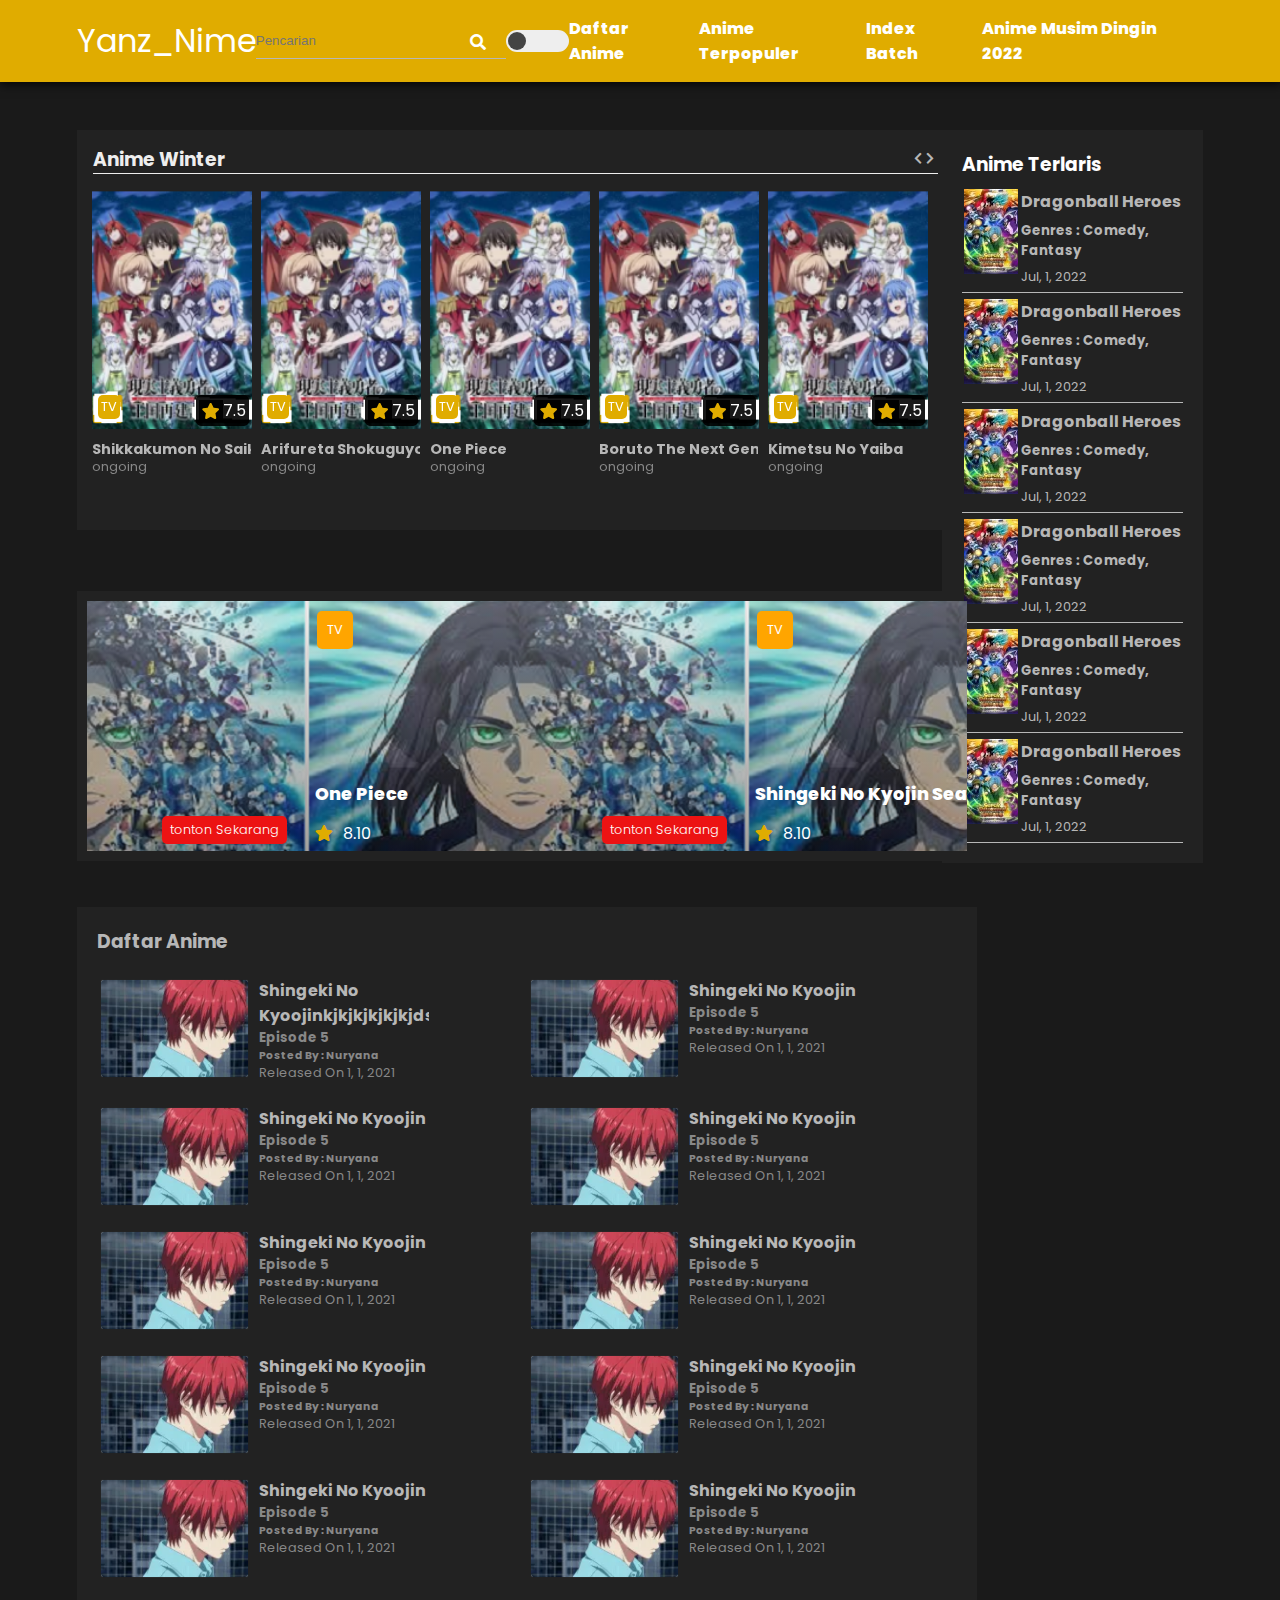
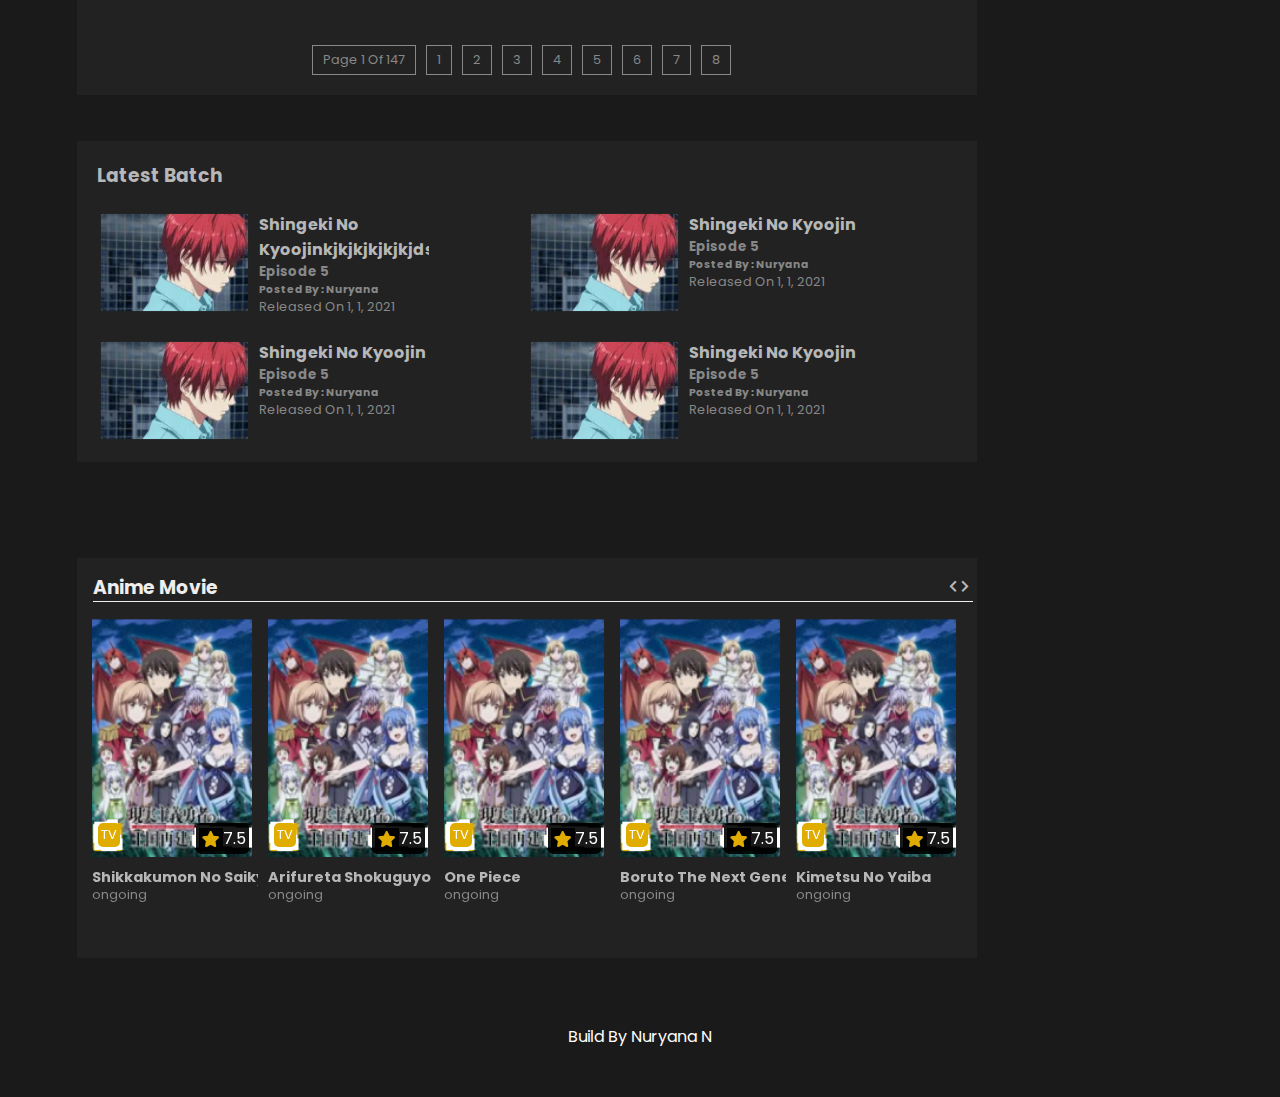
==== commit 00693d36: "Initial Commit" ====
--- a/index.html
+++ b/index.html
@@ -46,6 +46,14 @@
             <!-- hidden navbar -->
         </div>
     </header>
+
+    <!-- HIden search -->
+    <div class="hiddenSearch">
+        <ul>
+            <li><input type="text" placeholder="Pencarian"><i class="fas fa-search"></i></li>
+        </ul>
+    </div>
+
     <div class="sidenav">
         <ul>
             <li><a href="">daftar anime</a></li>
--- a/style.css
+++ b/style.css
@@ -33,9 +33,10 @@
 
 header{
     padding: 1rem 6%;
-    background: var(--blue);
+    background: var(--label-color);
     z-index: 100;
-    position: relative
+    position: relative;
+    box-shadow: 1px 1px 10px 1px rgba(0, 0, 0, .9);
 }
 
 header .header-1{
@@ -124,7 +125,12 @@
 header .header-1 .search input{
     height: 35px;
     width: 250px;
-    border: 1px solid var(--light-gray);
+    border: none;
+    outline: none;
+    background: none;
+    position: relative;
+    border-bottom: 1px solid var(--primary-font);
+    color: var(--white);
 }
 
 header .header-1 .search .fa-search{
@@ -134,7 +140,7 @@
 }
 
 header .header-1 input{
-    background: #444;
+    background: var(--primary-font);
     position: relative;
 }
 /* End Input */
@@ -194,7 +200,7 @@
     flex-direction: column;
     padding: 1rem 5%;
     width: 100%;
-    top: -1000px;
+    top: -1500px;
     position: absolute;
     transition: 1s;
     z-index: 100;
@@ -221,6 +227,12 @@
 .sidenav ul li{
     margin-bottom: 30px;
     border-bottom: 1px solid var(--light-gray);
+    margin-top: 50px;
+}
+
+.sidenav ul li:hover{
+    background: var(--label-color);
+    transition: 1s;
 }
 
 .sidenav ul li a{
@@ -235,6 +247,53 @@
     top: 70px;
     transition: 1s;
     z-index: 100;
+}
+
+.sidenav ul{
+    list-style: none;
+    margin-top: 30px;
+}
+
+.hiddenSearch{
+    background: var(--content);
+    padding: 2rem 8%;
+    position: relative;
+    top: -100px;
+    display: none;
+    transition: 1s;
+}
+
+.hiddenSearch.change{
+    top: 0px;
+    display: block;
+    transition: 1s;
+}
+
+.hiddenSearch ul{
+    list-style: none;
+}
+
+.hiddenSearch input{
+    height: 35px;
+    width: 100%;
+    border: none;
+    outline: none;
+    background: none;
+    position: relative;
+    border-bottom: 1px solid var(--primary-font);
+    color: var(--white);
+}
+
+.hiddenSearch .fa-search{
+    top: 40px;
+    right: 30px;
+    position: absolute;
+    color: var(--white);
+}
+
+header .header-1 input{
+    background: var(--primary-font);
+    position: relative;
 }
 
 
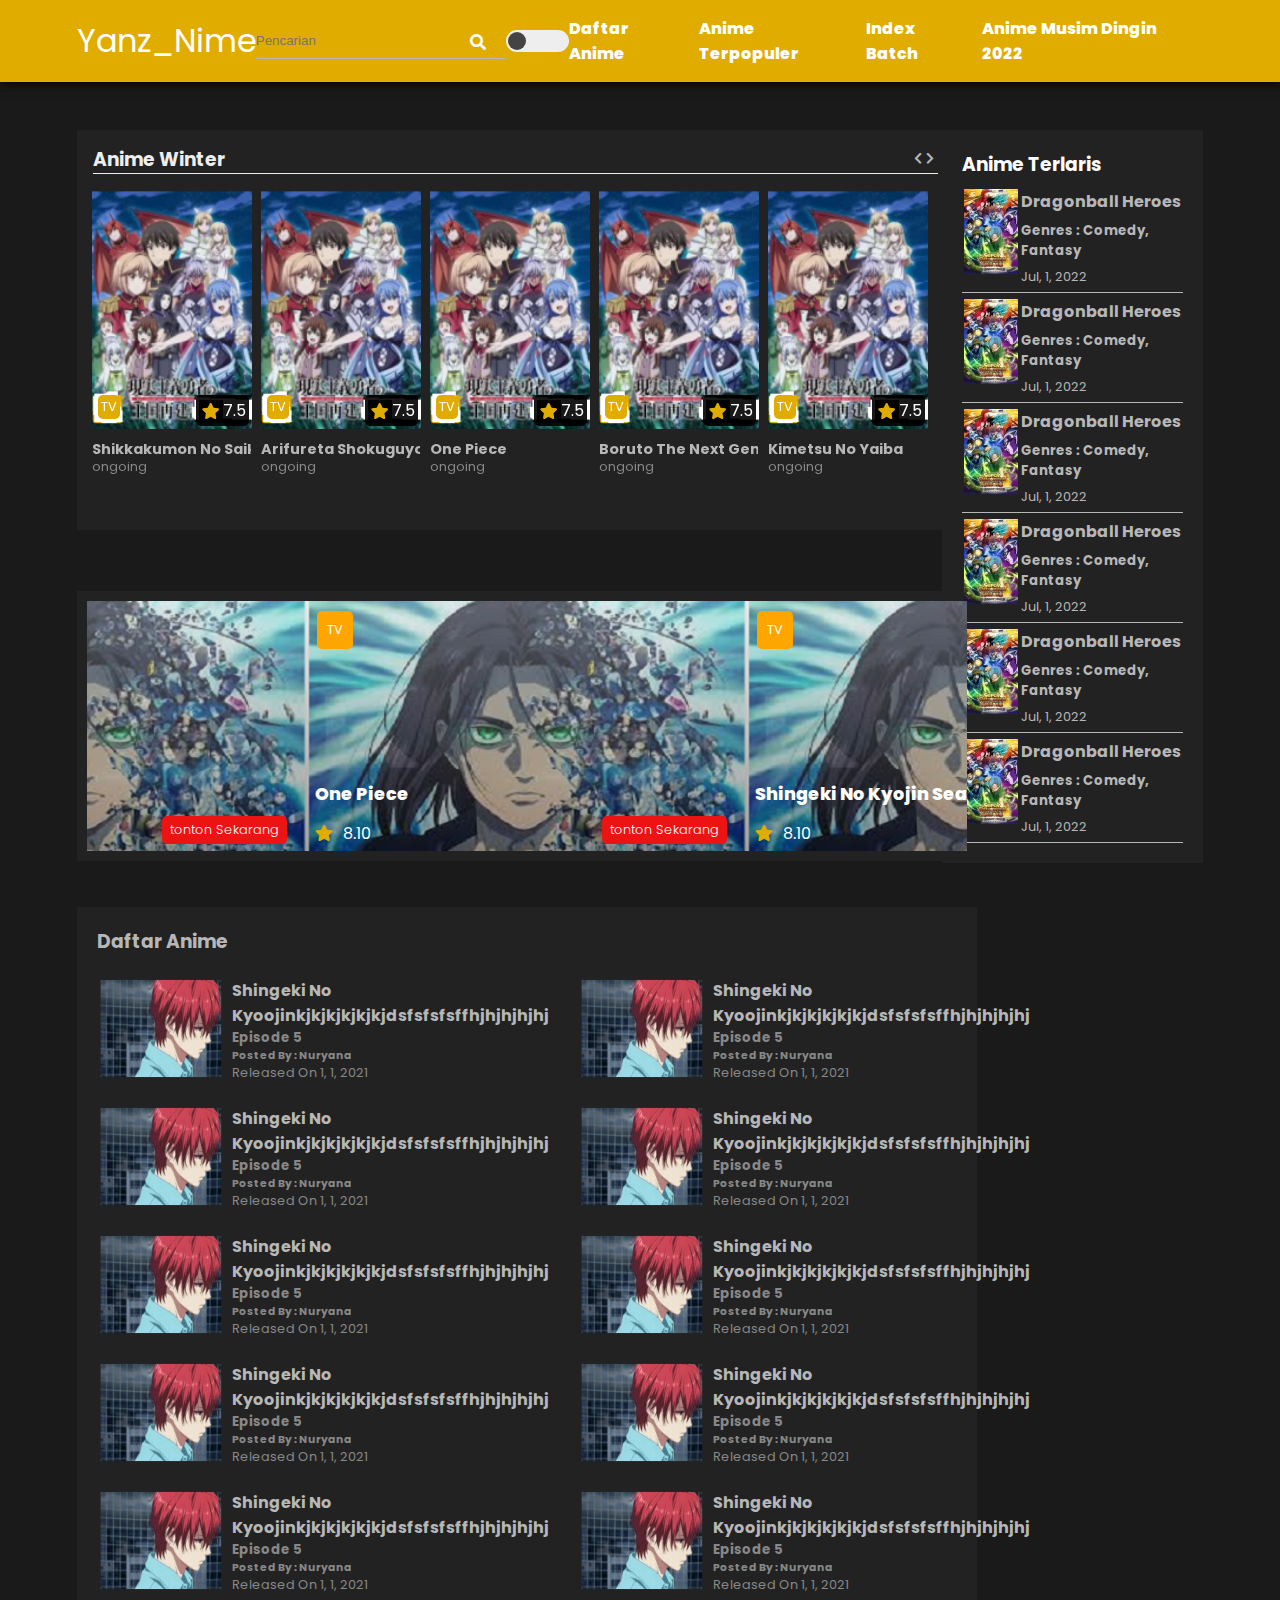
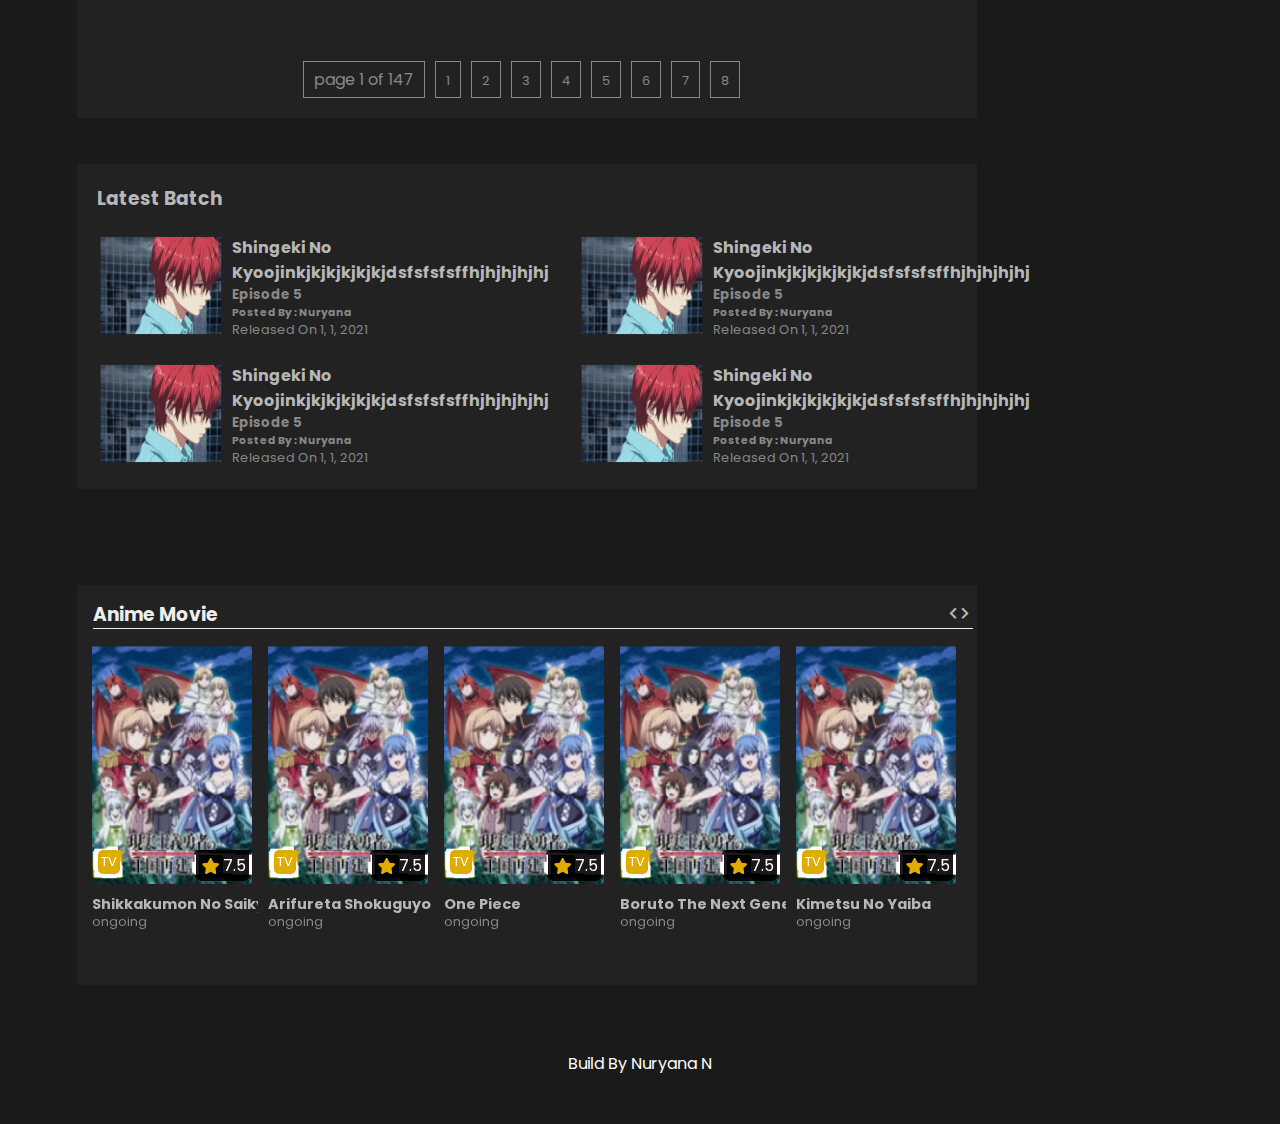
==== commit c4b5d7d2: "Initial Commit" ====
--- a/index.html
+++ b/index.html
@@ -341,106 +341,106 @@
                         <img src="img/img4.png" alt="">
                     </div>
                     <div class="contentText">
-                        <h4>Shingeki No Kyoojinkjkjkjkjkjkjdsfsfsfsffhjhjhjhjhj</h4>
-                        <h5>episode 5</h5>
-                        <h6>posted by : nuryana</h6>
-                        <p>released on 1, 1, 2021</p>
-                    </div>
-                </div>
-                <div class="cards">
-                    <div class="images">
-                        <img src="img/img4.png" alt="">
-                    </div>
-                    <div class="contentText">
-                        <h4>Shingeki No Kyoojin</h4>
-                        <h5>episode 5</h5>
-                        <h6>posted by : nuryana</h6>
-                        <p>released on 1, 1, 2021</p>
-                    </div>
-                </div>
-                <div class="cards">
-                    <div class="images">
-                        <img src="img/img4.png" alt="">
-                    </div>
-                    <div class="contentText">
-                        <h4>Shingeki No Kyoojin</h4>
-                        <h5>episode 5</h5>
-                        <h6>posted by : nuryana</h6>
-                        <p>released on 1, 1, 2021</p>
-                    </div>
-                </div>
-                <div class="cards">
-                    <div class="images">
-                        <img src="img/img4.png" alt="">
-                    </div>
-                    <div class="contentText">
-                        <h4>Shingeki No Kyoojin</h4>
-                        <h5>episode 5</h5>
-                        <h6>posted by : nuryana</h6>
-                        <p>released on 1, 1, 2021</p>
-                    </div>
-                </div>
-                <div class="cards">
-                    <div class="images">
-                        <img src="img/img4.png" alt="">
-                    </div>
-                    <div class="contentText">
-                        <h4>Shingeki No Kyoojin</h4>
-                        <h5>episode 5</h5>
-                        <h6>posted by : nuryana</h6>
-                        <p>released on 1, 1, 2021</p>
-                    </div>
-                </div>
-                <div class="cards">
-                    <div class="images">
-                        <img src="img/img4.png" alt="">
-                    </div>
-                    <div class="contentText">
-                        <h4>Shingeki No Kyoojin</h4>
-                        <h5>episode 5</h5>
-                        <h6>posted by : nuryana</h6>
-                        <p>released on 1, 1, 2021</p>
-                    </div>
-                </div>
-                <div class="cards">
-                    <div class="images">
-                        <img src="img/img4.png" alt="">
-                    </div>
-                    <div class="contentText">
-                        <h4>Shingeki No Kyoojin</h4>
-                        <h5>episode 5</h5>
-                        <h6>posted by : nuryana</h6>
-                        <p>released on 1, 1, 2021</p>
-                    </div>
-                </div>
-                <div class="cards">
-                    <div class="images">
-                        <img src="img/img4.png" alt="">
-                    </div>
-                    <div class="contentText">
-                        <h4>Shingeki No Kyoojin</h4>
-                        <h5>episode 5</h5>
-                        <h6>posted by : nuryana</h6>
-                        <p>released on 1, 1, 2021</p>
-                    </div>
-                </div>
-                <div class="cards">
-                    <div class="images">
-                        <img src="img/img4.png" alt="">
-                    </div>
-                    <div class="contentText">
-                        <h4>Shingeki No Kyoojin</h4>
-                        <h5>episode 5</h5>
-                        <h6>posted by : nuryana</h6>
-                        <p>released on 1, 1, 2021</p>
-                    </div>
-                </div>
-                <div class="cards">
-                    <div class="images">
-                        <img src="img/img4.png" alt="">
-                    </div>
-                    <div class="contentText">
-                        <h4>Shingeki No Kyoojin</h4>
+                        <h4><a href="">Shingeki No Kyoojinkjkjkjkjkjkjdsfsfsfsffhjhjhjhjhj</a></h4>
+                        <h5>episode 5</h5>
+                        <h6>posted by : nuryana</h6>
+                        <p>released on 1, 1, 2021</p>
+                    </div>
+                </div>
+                <div class="cards">
+                    <div class="images">
+                        <img src="img/img4.png" alt="">
+                    </div>
+                    <div class="contentText">
+                        <h4><a href="">Shingeki No Kyoojinkjkjkjkjkjkjdsfsfsfsffhjhjhjhjhj</a></h4>
+                        <h5>episode 5</h5>
+                        <h6>posted by : nuryana</h6>
+                        <p>released on 1, 1, 2021</p>
+                    </div>
+                </div>
+                <div class="cards">
+                    <div class="images">
+                        <img src="img/img4.png" alt="">
+                    </div>
+                    <div class="contentText">
+                        <h4><a href="">Shingeki No Kyoojinkjkjkjkjkjkjdsfsfsfsffhjhjhjhjhj</a></h4>
+                        <h5>episode 5</h5>
+                        <h6>posted by : nuryana</h6>
+                        <p>released on 1, 1, 2021</p>
+                    </div>
+                </div>
+                <div class="cards">
+                    <div class="images">
+                        <img src="img/img4.png" alt="">
+                    </div>
+                    <div class="contentText">
+                        <h4><a href="">Shingeki No Kyoojinkjkjkjkjkjkjdsfsfsfsffhjhjhjhjhj</a></h4>
+                        <h5>episode 5</h5>
+                        <h6>posted by : nuryana</h6>
+                        <p>released on 1, 1, 2021</p>
+                    </div>
+                </div>
+                <div class="cards">
+                    <div class="images">
+                        <img src="img/img4.png" alt="">
+                    </div>
+                    <div class="contentText">
+                        <h4><a href="">Shingeki No Kyoojinkjkjkjkjkjkjdsfsfsfsffhjhjhjhjhj</a></h4>
+                        <h5>episode 5</h5>
+                        <h6>posted by : nuryana</h6>
+                        <p>released on 1, 1, 2021</p>
+                    </div>
+                </div>
+                <div class="cards">
+                    <div class="images">
+                        <img src="img/img4.png" alt="">
+                    </div>
+                    <div class="contentText">
+                        <h4><a href="">Shingeki No Kyoojinkjkjkjkjkjkjdsfsfsfsffhjhjhjhjhj</a></h4>
+                        <h5>episode 5</h5>
+                        <h6>posted by : nuryana</h6>
+                        <p>released on 1, 1, 2021</p>
+                    </div>
+                </div>
+                <div class="cards">
+                    <div class="images">
+                        <img src="img/img4.png" alt="">
+                    </div>
+                    <div class="contentText">
+                        <h4><a href="">Shingeki No Kyoojinkjkjkjkjkjkjdsfsfsfsffhjhjhjhjhj</a></h4>
+                        <h5>episode 5</h5>
+                        <h6>posted by : nuryana</h6>
+                        <p>released on 1, 1, 2021</p>
+                    </div>
+                </div>
+                <div class="cards">
+                    <div class="images">
+                        <img src="img/img4.png" alt="">
+                    </div>
+                    <div class="contentText">
+                        <h4><a href="">Shingeki No Kyoojinkjkjkjkjkjkjdsfsfsfsffhjhjhjhjhj</a></h4>
+                        <h5>episode 5</h5>
+                        <h6>posted by : nuryana</h6>
+                        <p>released on 1, 1, 2021</p>
+                    </div>
+                </div>
+                <div class="cards">
+                    <div class="images">
+                        <img src="img/img4.png" alt="">
+                    </div>
+                    <div class="contentText">
+                        <h4><a href="">Shingeki No Kyoojinkjkjkjkjkjkjdsfsfsfsffhjhjhjhjhj</a></h4>
+                        <h5>episode 5</h5>
+                        <h6>posted by : nuryana</h6>
+                        <p>released on 1, 1, 2021</p>
+                    </div>
+                </div>
+                <div class="cards">
+                    <div class="images">
+                        <img src="img/img4.png" alt="">
+                    </div>
+                    <div class="contentText">
+                        <h4><a href="">Shingeki No Kyoojinkjkjkjkjkjkjdsfsfsfsffhjhjhjhjhj</a></h4>
                         <h5>episode 5</h5>
                         <h6>posted by : nuryana</h6>
                         <p>released on 1, 1, 2021</p>
@@ -450,14 +450,14 @@
             <div class="paging">
                 <ul>
                     <li>page 1 of 147</li>
-                    <li>1</li>
-                    <li>2</li>
-                    <li>3</li>
-                    <li>4</li>
-                    <li>5</li>
-                    <li>6</li>
-                    <li>7</li>
-                    <li>8</li>
+                    <li><a href="">1</a></li>
+                    <li><a href="">2</a></li>
+                    <li><a href="">3</a></li>
+                    <li><a href="">4</a></li>
+                    <li><a href="">5</a></li>
+                    <li><a href="">6</a></li>
+                    <li><a href="">7</a></li>
+                    <li><a href="">8</a></li>
                 </ul>
             </div>
         </div>
@@ -472,40 +472,40 @@
                         <img src="img/img4.png" alt="">
                     </div>
                     <div class="contentText">
-                        <h4>Shingeki No Kyoojinkjkjkjkjkjkjdsfsfsfsffhjhjhjhjhj</h4>
-                        <h5>episode 5</h5>
-                        <h6>posted by : nuryana</h6>
-                        <p>released on 1, 1, 2021</p>
-                    </div>
-                </div>
-                <div class="cards">
-                    <div class="images">
-                        <img src="img/img4.png" alt="">
-                    </div>
-                    <div class="contentText">
-                        <h4>Shingeki No Kyoojin</h4>
-                        <h5>episode 5</h5>
-                        <h6>posted by : nuryana</h6>
-                        <p>released on 1, 1, 2021</p>
-                    </div>
-                </div>
-                <div class="cards">
-                    <div class="images">
-                        <img src="img/img4.png" alt="">
-                    </div>
-                    <div class="contentText">
-                        <h4>Shingeki No Kyoojin</h4>
-                        <h5>episode 5</h5>
-                        <h6>posted by : nuryana</h6>
-                        <p>released on 1, 1, 2021</p>
-                    </div>
-                </div>
-                <div class="cards">
-                    <div class="images">
-                        <img src="img/img4.png" alt="">
-                    </div>
-                    <div class="contentText">
-                        <h4>Shingeki No Kyoojin</h4>
+                        <h4><a href="">Shingeki No Kyoojinkjkjkjkjkjkjdsfsfsfsffhjhjhjhjhj</a></h4>
+                        <h5>episode 5</h5>
+                        <h6>posted by : nuryana</h6>
+                        <p>released on 1, 1, 2021</p>
+                    </div>
+                </div>
+                <div class="cards">
+                    <div class="images">
+                        <img src="img/img4.png" alt="">
+                    </div>
+                    <div class="contentText">
+                        <h4><a href="">Shingeki No Kyoojinkjkjkjkjkjkjdsfsfsfsffhjhjhjhjhj</a></h4>
+                        <h5>episode 5</h5>
+                        <h6>posted by : nuryana</h6>
+                        <p>released on 1, 1, 2021</p>
+                    </div>
+                </div>
+                <div class="cards">
+                    <div class="images">
+                        <img src="img/img4.png" alt="">
+                    </div>
+                    <div class="contentText">
+                        <h4><a href="">Shingeki No Kyoojinkjkjkjkjkjkjdsfsfsfsffhjhjhjhjhj</a></h4>
+                        <h5>episode 5</h5>
+                        <h6>posted by : nuryana</h6>
+                        <p>released on 1, 1, 2021</p>
+                    </div>
+                </div>
+                <div class="cards">
+                    <div class="images">
+                        <img src="img/img4.png" alt="">
+                    </div>
+                    <div class="contentText">
+                        <h4><a href="">Shingeki No Kyoojinkjkjkjkjkjkjdsfsfsfsffhjhjhjhjhj</a></h4>
                         <h5>episode 5</h5>
                         <h6>posted by : nuryana</h6>
                         <p>released on 1, 1, 2021</p>
--- a/style.css
+++ b/style.css
@@ -227,7 +227,10 @@
 .sidenav ul li{
     margin-bottom: 30px;
     border-bottom: 1px solid var(--light-gray);
-    margin-top: 50px;
+}
+
+.sidenav .listAnime ul li:nth-child(1){
+    margin-top: 60px;
 }
 
 .sidenav ul li:hover{
@@ -667,22 +670,18 @@
 
 .listAnime .contentAnime .paging ul li{
     margin-right: 10px;
-    text-transform: capitalize;
-    color: var(--muted-font);
+    margin-top: 5px;
     border: 1px solid var(--muted-font);
     padding: 5px 10px;
+    color: var(--muted-font);
+}
+
+.listAnime .contentAnime .paging ul li a{
+    text-transform: capitalize;
+    color: var(--muted-font);
     font-size: .8rem;
-    margin-top: 5px;
-}
-/* 
-.listAnime .contentAnime:after{
-    content: '';
-    background: var(--muted-font);
-    width: 100%;
-    height: 1px;
-    position: absolute;
-    bottom: 0;
-} */
+    text-decoration: none;
+}
 
 .listAnime .contentAnime h3{
     color: var(--primary-font);
@@ -705,7 +704,8 @@
 }
 
 
-.listAnime .contentAnime .contentBox .cards .contentText h4{
+.listAnime .contentAnime .contentBox .cards .contentText h4 a{
+    text-decoration: none;
     width: 170px;
     overflow: hidden;
     color: var(--primary-font);
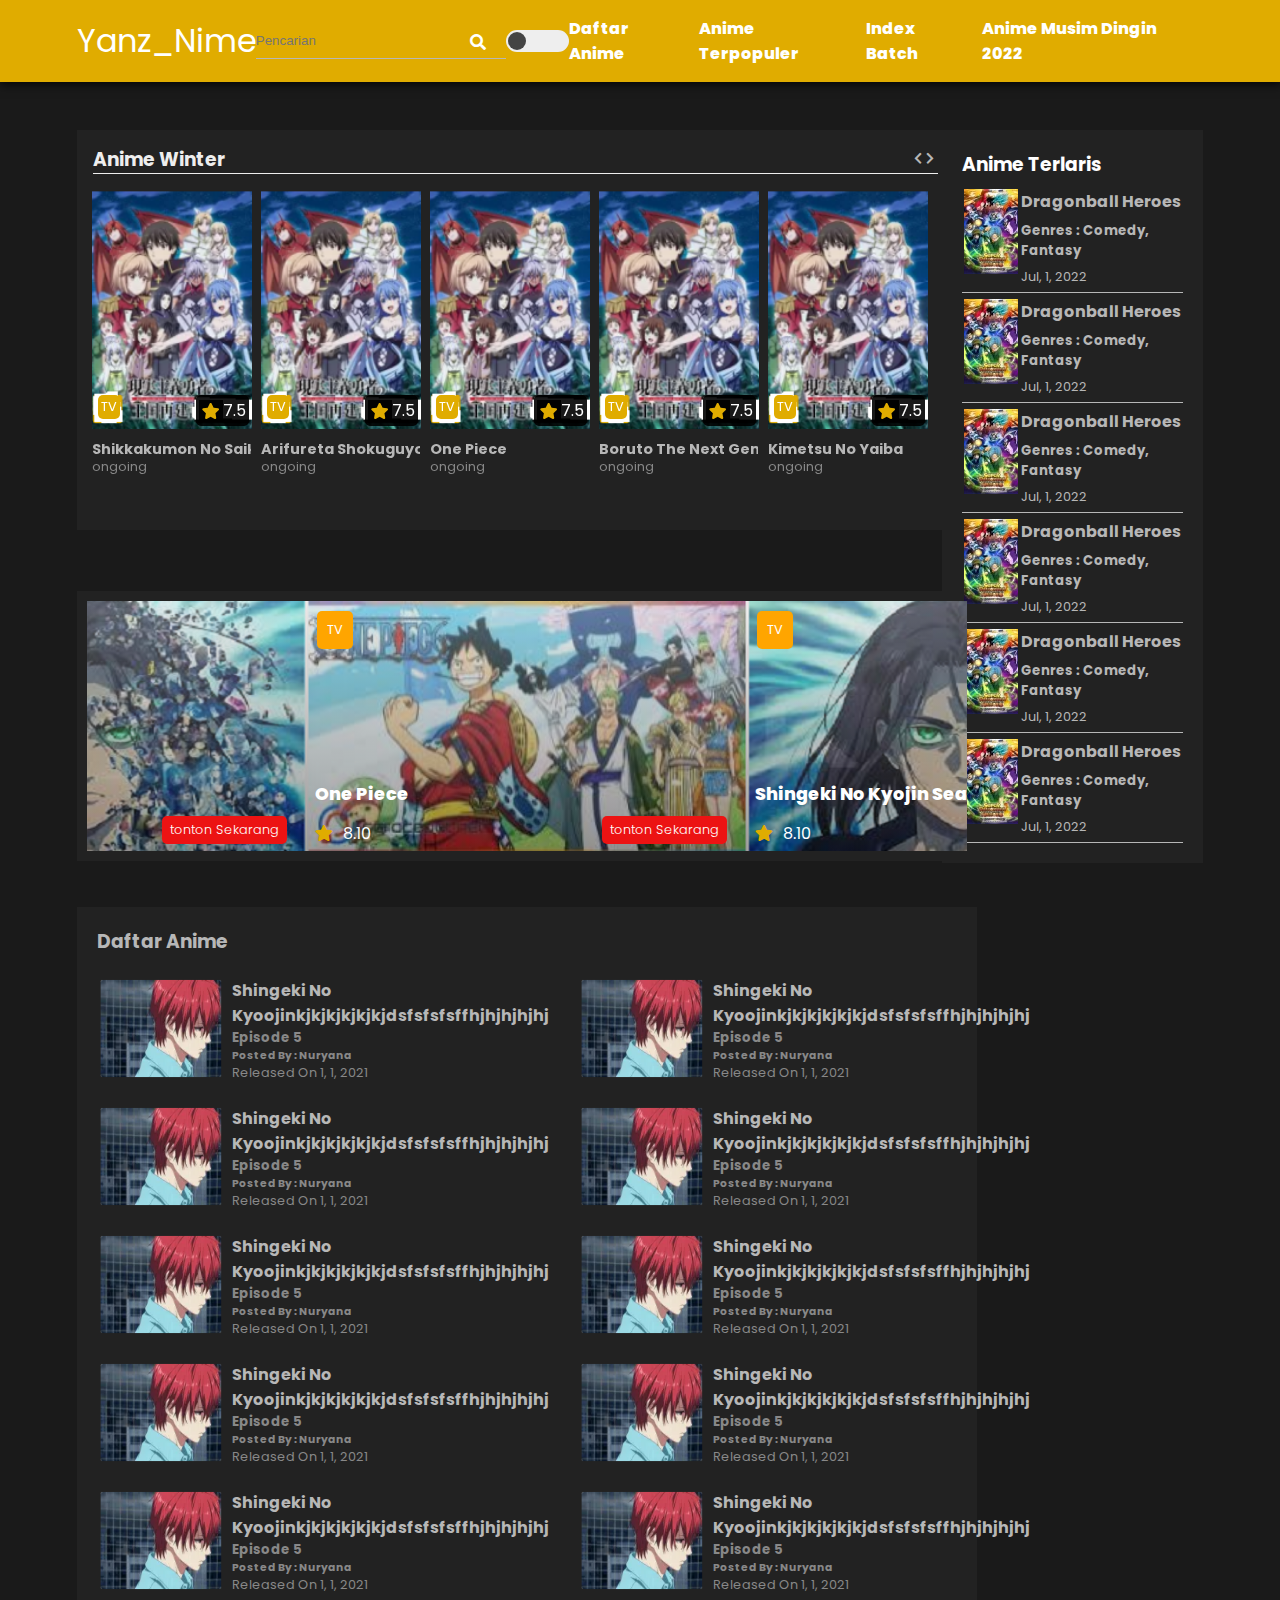
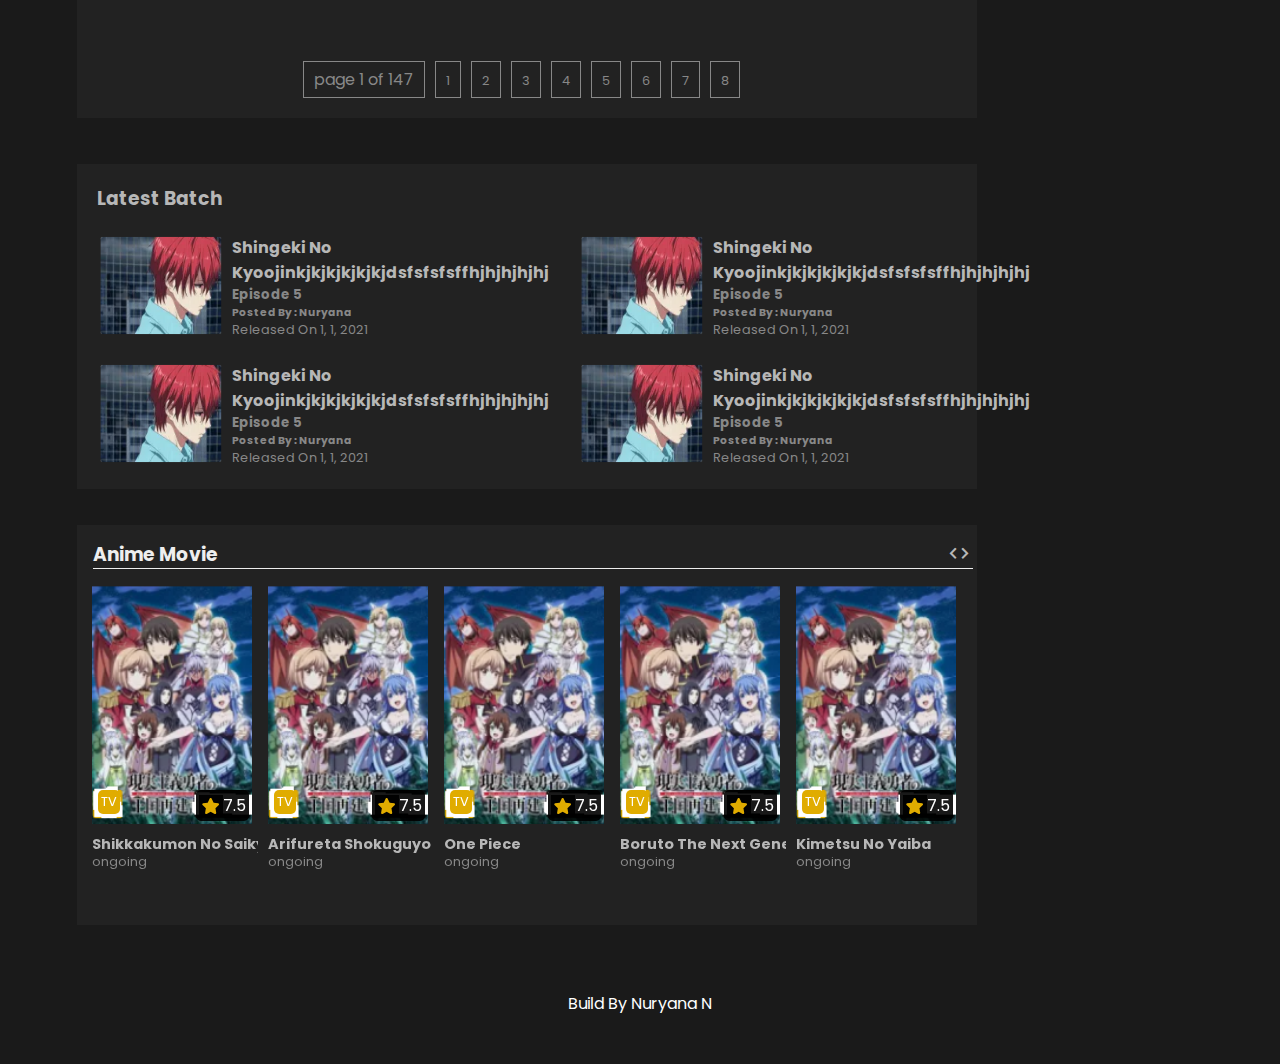
==== commit 59b77a4a: "Initial Commit" ====
--- a/index.html
+++ b/index.html
@@ -32,7 +32,7 @@
 
             <div class="navbar">
                 <ul>
-                    <li><a href="">daftar anime</a></li>
+                    <li><a href="list_anime.html">daftar anime</a></li>
                     <li><a href="">anime terpopuler</a></li>
                     <li><a href="">index batch</a></li>
                     <li><a href="">anime musim dingin 2022</a></li>
@@ -56,7 +56,7 @@
 
     <div class="sidenav">
         <ul>
-            <li><a href="">daftar anime</a></li>
+            <li><a href="list_anime.html">daftar anime</a></li>
             <li><a href="">anime terpopuler</a></li>
             <div class="listAnime">
                 <ul>
@@ -262,7 +262,7 @@
             <div class="swiper box">
                 <div class="swiper-wrapper contentBx">
                     <div class="swiper-slide images">
-                        <img src="img/img3.png" alt="">
+                        <img src="img/img5.png" alt="">
                         <div class="overlayGradient"></div>
                         <span class="label">tv</span>
                         <div class="watch">
@@ -284,7 +284,7 @@
                         </div>
                     </div>
                     <div class="swiper-slide images">
-                        <img src="img/img3.png" alt="">
+                        <img src="img/img6.png" alt="">
                         <div class="overlayGradient"></div>
                         <span class="label">tv</span>
                         <div class="watch">
@@ -514,7 +514,7 @@
             </div>
     </section>
 
-    <section class="bannerTop">
+    <section class="bannerTop bannerBottom">
         <div class="contentBanner">
             <h3>anime movie</h3>
             <div class="cprevnext1">
--- a/style.css
+++ b/style.css
@@ -564,6 +564,7 @@
     visibility: hidden;
 }
 
+/* label & rating */
 .secondBanner .secondContent .contentBx .images .watch{
     top: 10px;
     left: 10px;
@@ -582,7 +583,6 @@
     cursor: default;
 }
 
-
 .secondBanner .secondContent .contentBx .images .watch i{
     margin-right: 10px;
 }
@@ -615,6 +615,7 @@
     cursor: pointer;
 }
 
+/* label tv */
 .secondBanner .secondContent .contentBx .images .label{
     position: absolute;
     background: orange;
@@ -627,11 +628,14 @@
     cursor: default;
     font-size: .8rem;
 }
+/* End label tv */
 
 .secondBanner .secondContent .contentBx .images .watch span:nth-child(3) i{
     color: var(--label-color);
 }
-
+/* end rating */
+
+/* Overlay gradient */
 .secondBanner .secondContent .contentBx .images .overlayGradient{
     background: linear-gradient(rgba(217, 217, 217, .9), rgba(0, 0, 0, .9));
     width: 100%;
@@ -640,9 +644,9 @@
     top: 0;
     opacity: 40%;
 }
+/* End overlay */
 
 /* List anime */
-
 .listAnime{
     margin-top: -50px;
 }
@@ -654,6 +658,7 @@
     position: relative;
 }
 
+/* Pagging */
 .listAnime .contentAnime .paging{
     align-items: center;
     display: flex;
@@ -682,6 +687,7 @@
     font-size: .8rem;
     text-decoration: none;
 }
+/* End pagging */
 
 .listAnime .contentAnime h3{
     color: var(--primary-font);
@@ -702,7 +708,6 @@
     flex-direction: row;
     padding: 2px;
 }
-
 
 .listAnime .contentAnime .contentBox .cards .contentText h4 a{
     text-decoration: none;
@@ -742,6 +747,10 @@
     height: 100%;
 }
 
+.bannerBottom{
+    margin-top: -60px;
+}
+
 .footer{
     margin-top: -30px;
 }
@@ -750,24 +759,176 @@
     color: var(--white);
     text-align: center;
 }
-
-
-
-
-
-
-
-
-
-
-
-
-
-
-
-
-
-
+/* ==================================================end page index.html====================================================== */
+
+/* ==================================================page list_anime ==========================================================*/
+
+.listed{
+    display: flex;
+    justify-content: space-between;
+    flex-wrap: wrap;
+}
+
+.listed .contentListAnime{
+    background: var(--content);
+    width: 900px;
+    padding: 20px;
+    position: relative;
+}
+
+.listed .contentListAnime h3{
+    color: var(--primary-font);
+}
+
+.listed .contentListAnime .descriptionAnime{
+    margin-top: 50px;
+}
+
+.listed .contentListAnime .descriptionAnime .contentBox .image{
+    width: 80px;
+    height: 100px;
+    margin-right: 20px;
+}
+
+.listed .contentListAnime .descriptionAnime .contentBox .image img{
+    width: 100%;
+    height: 100%;
+}
+
+.listed .contentListAnime .descriptionAnime .contentBox{
+    display: flex;
+    padding: 10px;
+    position: relative;
+    margin-top: 10px;
+}
+
+.listed .contentListAnime .descriptionAnime .contentBox:before{
+    content: '';
+    height: 1px;
+    width: 96%;
+    position: absolute;
+    bottom: 0;
+    background: var(--primary-font);
+}
+
+.listed .contentListAnime .descriptionAnime .contentBox .contentText{
+    height: 100px;
+    overflow: hidden;
+    width: 100%;
+}
+
+
+.listed .contentListAnime .descriptionAnime .contentBox .contentText h4{
+    color: var(--primary-font);
+    text-transform: capitalize;
+}
+
+.listed .contentListAnime .descriptionAnime .contentBox .contentText p{
+    color: var(--primary-font);
+}
+
+/* List a - z */
+.listed .contentListAnime .contentListAnimeBox{
+    background: var(--content);
+    position: relative;
+}
+
+.listed .contentListAnime .contentListAnimeBox::before{
+    background: var(--primary-font);
+    content:'';
+    width: 100%;
+    height: 1px;
+    position: absolute;
+}
+
+.listed .contentListAnime .contentListAnimeBox ul{
+    list-style: none;
+    display: flex;
+    flex-wrap: wrap;
+    justify-content: center;
+}
+
+.listed .contentListAnime .contentListAnimeBox ul li{
+    padding: 5px 10px;
+    margin-right: 5px;
+    margin-top: 10px;
+    color: var(--primary-font);
+    background: var(--black);
+    border-radius: 5px;
+}
+
+.listed .contentListAnime .contentListAnimeBox ul li a{
+    color: var(--primary-font);
+    text-decoration: none;
+    text-transform: capitalize;
+}
+
+.listed .descriptionAnime .contentBox .contentText h4 a{
+    color: var(--primary-font);
+    text-decoration: none;
+}
+
+.listed .descriptionAnime .contentBox .contentText p{
+    font-size: .8rem;
+}
+
+.listed .contentSider{
+    background: var(--content);
+    width: 270px;
+    padding: 30px;
+    height: 400px;
+    overflow: hidden;
+    display: block;
+}
+
+.listed .contentSider h3{
+    color: var(--primary-font);
+    text-transform: capitalize;
+}
+
+.listed .contentSider .siderAnime .content{
+    position: relative;
+}
+
+.listed .contentSider .siderAnime .content ul{
+    list-style: none;
+}
+
+.listed .contentSider .siderAnime .content ul li{
+    margin-top: 8px;
+}
+
+.listed .contentSider .siderAnime .content ul li a{
+    color: var(--primary-font);
+    text-decoration: none;
+    font-size: .8rem;
+}
+
+.listed .contentSider .siderAnime .content ul li a i{
+    margin-right: 20px;
+    cursor: default;
+}
+
+.listed .contentSider .siderAnime .content ul li a span{
+    position: absolute;
+    right: 0;
+}
+
+
+
+
+
+
+
+
+
+
+
+
+
+
+/* ==================================================page list_anime ==========================================================*/
+/* =====================================================media query=========================================================== */
 @media(max-width:1115px){
     header .header-1 .burger{
         display: block;
@@ -800,6 +961,18 @@
     /* Second banner */
     .secondBanner{
         margin-top: -5rem;
+    }
+
+    /*==================== page list anime=============== */
+    .listed .contentListAnime{
+        background: var(--content);
+        width: 100%;
+        padding: 20px;
+        position: relative;
+    }
+
+    .listed .contentSider{
+        width: 100%;
     }
 
 }
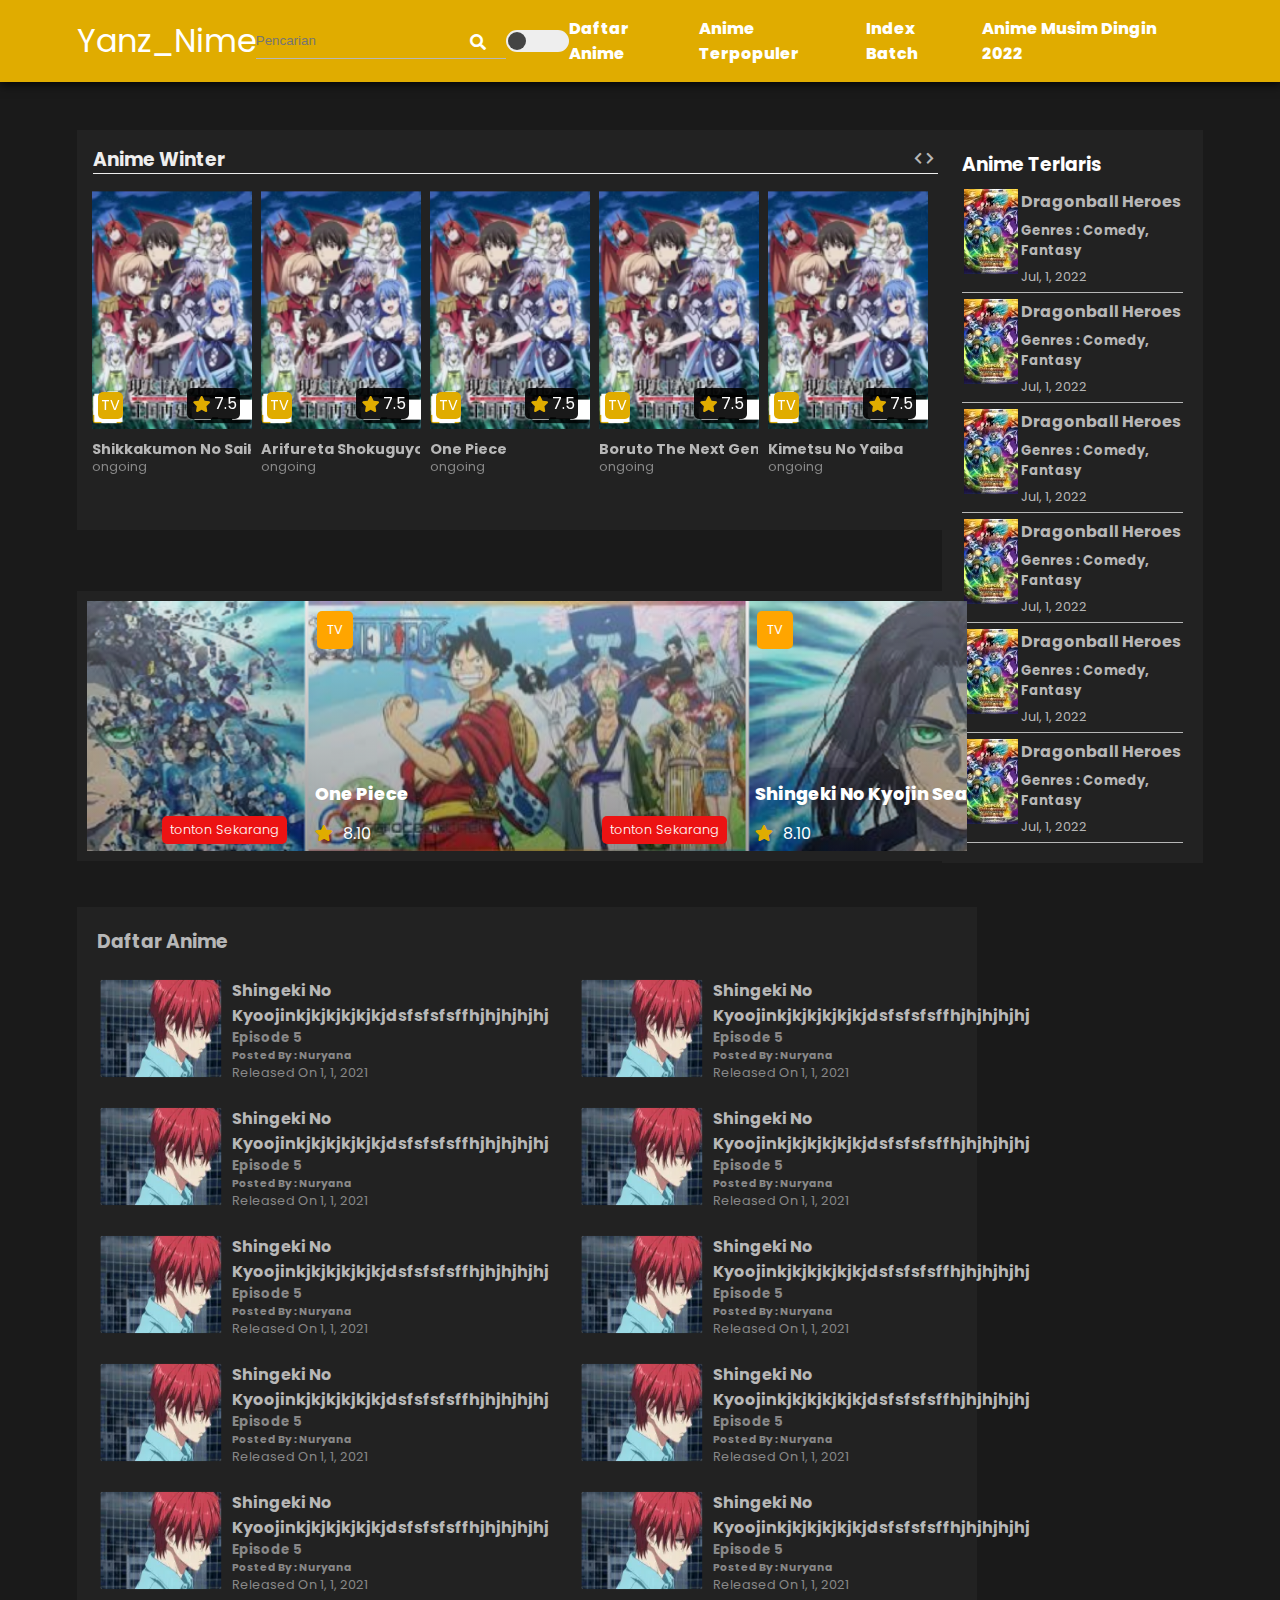
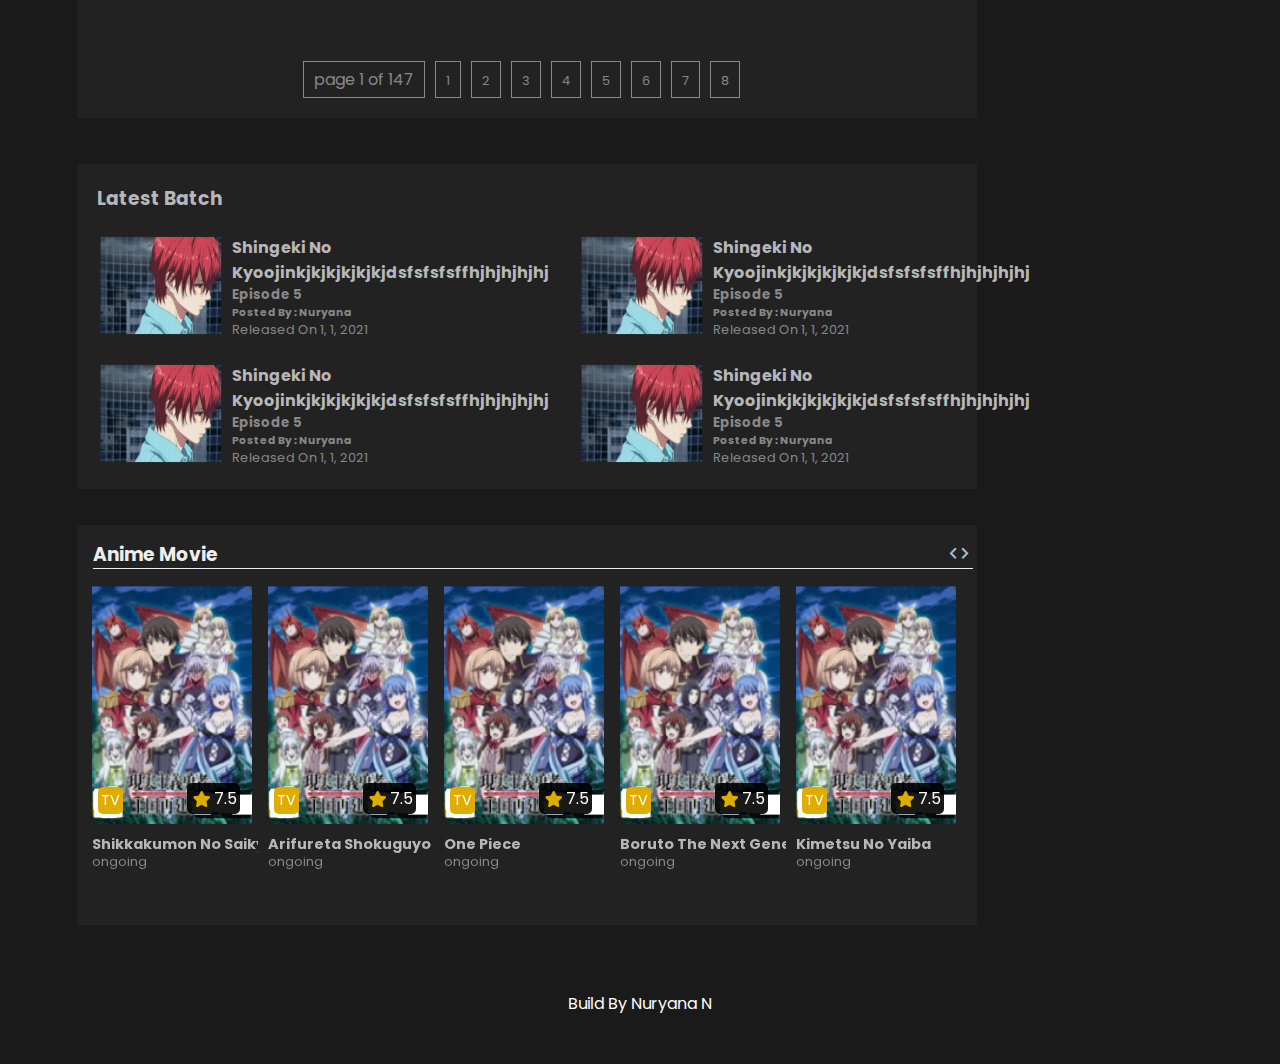
==== commit 40b089ee: "Initial Commit" ====
--- a/index.html
+++ b/index.html
@@ -35,7 +35,7 @@
                     <li><a href="list_anime.html">daftar anime</a></li>
                     <li><a href="">anime terpopuler</a></li>
                     <li><a href="">index batch</a></li>
-                    <li><a href="">anime musim dingin 2022</a></li>
+                    <li><a href="season.html">anime musim dingin 2022</a></li>
                 </ul>
             </div>
 
@@ -98,7 +98,7 @@
                             </div>
                         </div>
                         <div class="contentText">
-                            <h4>one piece</h4>
+                            <h4><a href="anime.html">one piece</a></h4>
                             <p>ongoing</p>
                         </div>
                     </div>
--- a/style.css
+++ b/style.css
@@ -372,6 +372,13 @@
     object-fit: cover;
 }
 
+.bannerAnime .boxContent .contentImg .overlay{
+    position: absolute;
+    width: 100%;
+    height: 100%;
+    top: 0;
+}
+
 .bannerAnime .boxContent .contentImg .overlay span{
     position: absolute;
     display: none;
@@ -380,6 +387,14 @@
 
 .bannerAnime .boxContent:hover .contentImg .overlay span{
     display: block;
+}
+
+.bannerAnime .boxContent .contentImg .rating{
+    height: 100%;
+    width: 100%;
+    top: 0;
+    bottom: 0;
+    position: absolute;
 }
 
 .bannerAnime .boxContent .contentText{
@@ -401,6 +416,11 @@
     font-size: .9rem;
 }
 
+.bannerAnime .boxContent .contentText h4 a{
+    text-decoration: none;
+    color: var(--primary-font);
+}
+
 .bannerAnime .boxContent .contentText p{
     color: var(--muted-font);
     text-transform: capitalize;
@@ -425,11 +445,6 @@
     align-items: center;
 }
 
-.bannerAnime .boxContent .contentImg .rating{
-    position: absolute;
-    top: 86%;
-}
-
 .bannerAnime .boxContent .contentImg .rating span{
     text-transform: capitalize;
     border-radius: 5px;
@@ -440,8 +455,9 @@
     background: var(--label-color);
     padding: 3px;
     position: absolute;
-    font-size: .8rem;
+    font-size: .9rem;
     left:6px;
+    bottom: 10px;
     text-transform: uppercase;
 }
 
@@ -449,15 +465,15 @@
     color: var(--white);
     background: rgba(0, 0, 0, 0.9);
     padding: 3px;
-    left:6.5rem ;
     position: absolute;
     display: flex;
     align-items: center;
+    bottom: 10px;
+    right: 12px;
 }
 
 .bannerAnime .boxContent .contentImg .rating span:nth-child(2) i{
     color: var(--white);
-    background: rgba(0, 0, 0, 0.9);
     padding: 3px;
     color: var(--label-color);
 }
@@ -914,8 +930,334 @@
     right: 0;
 }
 
-
-
+/*============================================ End Page List Anime======================================================== */
+
+/*============================================ Page Anime======================================================== */
+
+.banners{
+    background: url('img/img3.png');
+    background-size:cover;
+    background-repeat:no-repeat;
+    background-position:center;
+    height: 300px;
+    width: 100%;
+}
+
+.banners .bannerBox{
+    display: flex;
+    flex-direction: row;
+    justify-content: space-between;
+}
+
+.banners .bannerBox .bigBanner{
+    background: var(--content);
+    padding: 2%;
+    display: flex;
+    flex-wrap: wrap;
+    overflow: auto;
+    width: 900px;
+}
+
+.banners .bannerBox .bigBanner{
+    background: var(--content);
+    padding: 2%;
+    display: flex;
+    flex-wrap: wrap;
+    justify-content: space-around;
+    padding: 30px 20px;
+}
+.banners .bannerBox .bigBanner .images{
+    width: 200px;
+    height: 300px;
+}
+
+.banners .bannerBox .bigBanner .images .rating{
+    background: var(--muted-font);
+    display:flex;
+    flex-direction:column;
+    justify-content:center;
+    align-items:center;
+    flex-wrap:wrap;
+}
+.banners .bannerBox .bigBanner .images .rating span{
+    font-weight: 600;
+    margin-top: 8px;
+    margin-bottom: 4px;
+}
+
+.banners .bannerBox .bigBanner .images .rating .star{
+    display:flex;
+    flex-direction:row;
+    list-style: none;
+    color: var(--label-color);
+}
+
+.banners .bannerBox .bigBanner .images img{
+    width: 100%;
+    height: 80%;
+}
+
+.banners .bannerBox .bigBanner .content{
+    position: relative;
+    max-width: 500px;
+    max-height: 450px;
+    overflow: auto;
+}
+
+.banners .bannerBox .bigBanner .content::-webkit-scrollbar{
+    width: 1px;
+}
+.banners .bannerBox .bigBanner .content::-webkit-scrollbar-track{
+    background: var(--primary-font);
+}
+.banners .bannerBox .bigBanner .content::-webkit-scrollbar-thumb{
+    background: var(--content);
+}
+
+.banners .bannerBox .bigBanner .content h1{
+    color: var(--primary-font);
+    text-transform: capitalize;
+    margin-bottom: 20px;
+}
+
+.banners .bannerBox .bigBanner .content p{
+    color: var(--muted-font);
+    margin-bottom: 30px;
+}
+
+.banners .bannerBox .bigBanner .content span{
+    color: var(--primary-font);
+    background: var(--muted-font);
+    padding: 10px 15px;
+
+}
+
+.banners .bannerBox .contentSider{
+    background: var(--content);
+    width: 270px;
+    padding: 30px;
+    position: absolute;
+    right: 6%;
+}
+
+/* Anime Info */
+.infosAnime{
+    margin-top: 100px;
+}
+
+.infosAnime .animeInfo{
+    background: var(--content);
+    max-width: 900px;
+    color: var(--primary-font);
+    padding: 20px;
+    position: relative;
+}
+
+.infosAnime .animeInfo .content .tableInfo{
+    align-items:center;
+    flex-wrap:wrap;
+    text-transform: capitalize;
+    display:flex;
+    flex-direction:row;
+    justify-content:space-between;
+    text-align: left;
+}
+
+.infosAnime .animeInfo .content .tableInfo .table2{
+    margin-top: 25px;
+}
+
+  /* Page 3 */
+  .infosAnime .animeInfo .content .tableInfo .table1 td{
+    text-align: right;
+}
+
+.infosAnime .animeInfo .content .tableInfo .table2{
+    margin-left: -20px;
+    position: relative;
+    padding: 0 0 0 20px;
+}
+
+.infosAnime .animeInfo .content .tableInfo .table2 td{
+    text-align: right;
+}
+
+
+.videos{
+    position: relative;
+    max-width: 900px;
+    max-height: 600px;
+    position: relative;
+}
+
+video{
+    width: 100%;
+    height: 100%;
+}
+
+.video .videos .frontOver span:nth-child(1){
+    position: absolute;
+    top: 10%;
+    left: 5%;
+}
+.video .videos .frontOver span:nth-child(2){
+    position: absolute;
+    top: 10%;
+    right: 20%;
+    display: block;
+}
+.video .videos .frontOver span:nth-child(3){
+    position: absolute;
+    top: 10%;
+    right: 10%;
+}
+.video .videos .frontOver span:nth-child(4){
+    position: absolute;
+    top: 40%;
+    left: 45%;
+}
+.video .videos .frontOver span:nth-child(5){
+    position: absolute;
+    bottom: 10%;
+    left: 5%;
+}
+
+.video .videos .frontOver span:nth-child(6){
+    position: absolute;
+    top: 10%;
+    right: 5%;
+    display: none;
+}
+
+
+/* Page 4 Season */
+.season {
+display:flex;
+flex-direction:row;
+justify-content:space-between;
+flex-wrap:wrap;
+}
+
+.season .contentBanner{
+    background: var(--content);
+    padding: 30px;
+    width: 900px;
+    color: var(--primary-font);
+    text-transform: capitalize;
+    margin-bottom: 20px;
+}
+
+.season .contentBanner .wrapper{
+    display: grid;
+    grid-template-columns: repeat(auto-fit, minmax(150px, 1fr));
+    grid-gap: 20px;
+}
+
+.season .contentBanner .wrapper .boxContent .contentImg{
+    position: relative;
+}
+
+.season .contentBanner .wrapper .boxContent .contentImg img{
+    position: relative;
+    width: 100%;
+}
+
+.season .contentBanner .wrapper .boxContent .contentImg .overlay{
+    position: absolute;
+    top: 0;
+    width: 100%;
+    height: 100%;
+}
+
+.season .contentBanner .wrapper .boxContent .contentImg .overlay span{
+    position: absolute;
+    top: 40%;
+    left: 50%;
+}
+
+
+.season .contentBanner .wrapper .boxContent .rating{
+    height: 100%;
+    width: 100%;
+}
+
+.season .contentBanner .wrapper .boxContent .rating span:nth-child(1){
+    position: absolute;
+    bottom: 10px;
+    left: 5px;
+    background: var(--label-color);
+    padding: 3px;
+    border-radius: 3px;
+    color: var(--white);
+    text-transform: uppercase;
+}
+
+.season .contentBanner .wrapper .boxContent .rating span:nth-child(2){
+    position: absolute;
+    bottom: 10px;
+    right: 10px;
+    background: var(--label-color);
+    padding: 3px;
+    border-radius: 3px;
+    color: var(--white);
+}
+
+.season .contentBanner .wrapper .boxContent .contentText h4 a{
+    color: var(--primary-font);
+    text-decoration: none;
+    text-transform: capitalize;
+}
+
+.season .contentBanner .wrapper .boxContent .contentText p{
+    color: var(--primary-font);
+    text-decoration: none;
+    text-transform: capitalize;
+    font-size: .8rem;
+}
+
+.season .contentSider{
+    background: var(--content);
+    width: 270px;
+    padding: 30px;
+    color: var(--primary-font);
+    position: absolute;
+    right: 6%;
+    text-transform: capitalize;
+    overflow: hidden;
+}
+
+.season .contentSider .content ul{
+    list-style: none;
+    margin-top: 15px;
+}
+
+.season .contentSider .content ul li a i{
+    margin-right: 20px;
+    font-size: .5rem;
+}
+
+.season .contentSider .content ul li a{
+    color: var(--primary-font);
+    text-decoration: none;
+    display: inline-block;
+}
+
+.season .contentSider .content{
+    height: 300px;
+    display: relative;
+    overflow: auto;
+}
+
+
+.season .contentSider .content::-webkit-scrollbar{
+    width: 1px;
+}
+.season .contentSider .content::-webkit-scrollbar-track{
+    background: var(--primary-font);
+}
+.season .contentSider .content::-webkit-scrollbar-thumb{
+    background: var(--content);
+}
 
 
 
@@ -934,10 +1276,6 @@
         display: block;
     }
 
-    header .header-1 .logo{
-        margin-left: 25%;
-    }
-
     header .header-1 .search{
         display: none;
     }
@@ -954,8 +1292,12 @@
         display: block;
     }
 
-    .contentSider{
+    .contentSider ,.banners .bannerBox .contentSider{
         display: none;
+    }
+
+    .banners .bannerBox .bigBanner .images{
+    margin-bottom: 30px;
     }
 
     /* Second banner */
@@ -975,6 +1317,14 @@
         width: 100%;
     }
 
+    /* Page 4 */
+
+}
+
+@media(max-width:857px){
+    .infosAnime{
+        margin-top: 600px;
+    }
 }
 
 
@@ -987,28 +1337,44 @@
         height: 17rem;
     }
 
-    .bannerAnime .boxContent .contentImg .rating{
-        top: 80%;
-    }
-
-    .bannerAnime .boxContent .contentImg .rating span:nth-child(1){
-        left:5px;
-    }
-
-    .bannerAnime .boxContent .contentImg .rating span:nth-child(2){
-        left:6rem ;
-    }
-
     .secondBanner .secondContent .contentBx{
         width: 400px;
         height: 250px;
     }
 
+    /* Page 2 List anime */
     .listAnime .contentAnime .contentBox .cards{
         position: relative;
         display: grid;
         flex-direction: column;
     }
+    /* End Page 2 List anime */
+
+      /* Page 3 = anime */
+    .banners .bannerBox .bigBanner .content{
+        margin-top: 30px;
+    }      
+
+    .video .videos .frontOver span:nth-child(2){
+        position: absolute;
+        top: 10%;
+        right: 20%;
+        display: none;
+    }
+    .video .videos .frontOver span:nth-child(3){
+        position: absolute;
+        top: 10%;
+        right: 10%;
+        display: none;
+    }
+
+    .video .videos .frontOver span:nth-child(6){
+        position: absolute;
+        top: 10%;
+        right: 5%;
+        display: block;
+    }
+
 }
 
 
@@ -1019,14 +1385,6 @@
 
     .bannerAnime .boxContent{
         width: 20px;
-    }
-
-    .bannerAnime .boxContent .contentImg .rating span:nth-child(1){
-        left:5px;
-    }
-
-    .bannerAnime .boxContent .contentImg .rating span:nth-child(2){
-        left:5rem ;
     }
 
     .secondBanner .secondContent .contentBx{
@@ -1051,6 +1409,33 @@
         width: 110px;
         overflow: hidden;
     }
+
+    /* Page 3 */
+    .infosAnime .animeInfo .content .tableInfo .table1 td{
+        text-align: right;
+        padding-right: 20px;
+    }
+
+    .infosAnime .animeInfo .content .tableInfo .table2{
+        margin-left: -20px;
+        position: relative;
+    }
+
+    .infosAnime .animeInfo .content .tableInfo .table2 td{
+        text-align: right;
+        position: relative;
+    }
+
+    /* page 4 */
+    .season .contentBanner .wrapper{
+        display: grid;
+        grid-template-columns: repeat(auto-fit, minmax(100px, 1fr));
+        grid-gap: 20px;
+    }
+
+    .season .contentBanner .wrapper .boxContent .rating span:nth-child(2){
+        right: 0;
+    }
 }
 
 @media(max-width:321px){
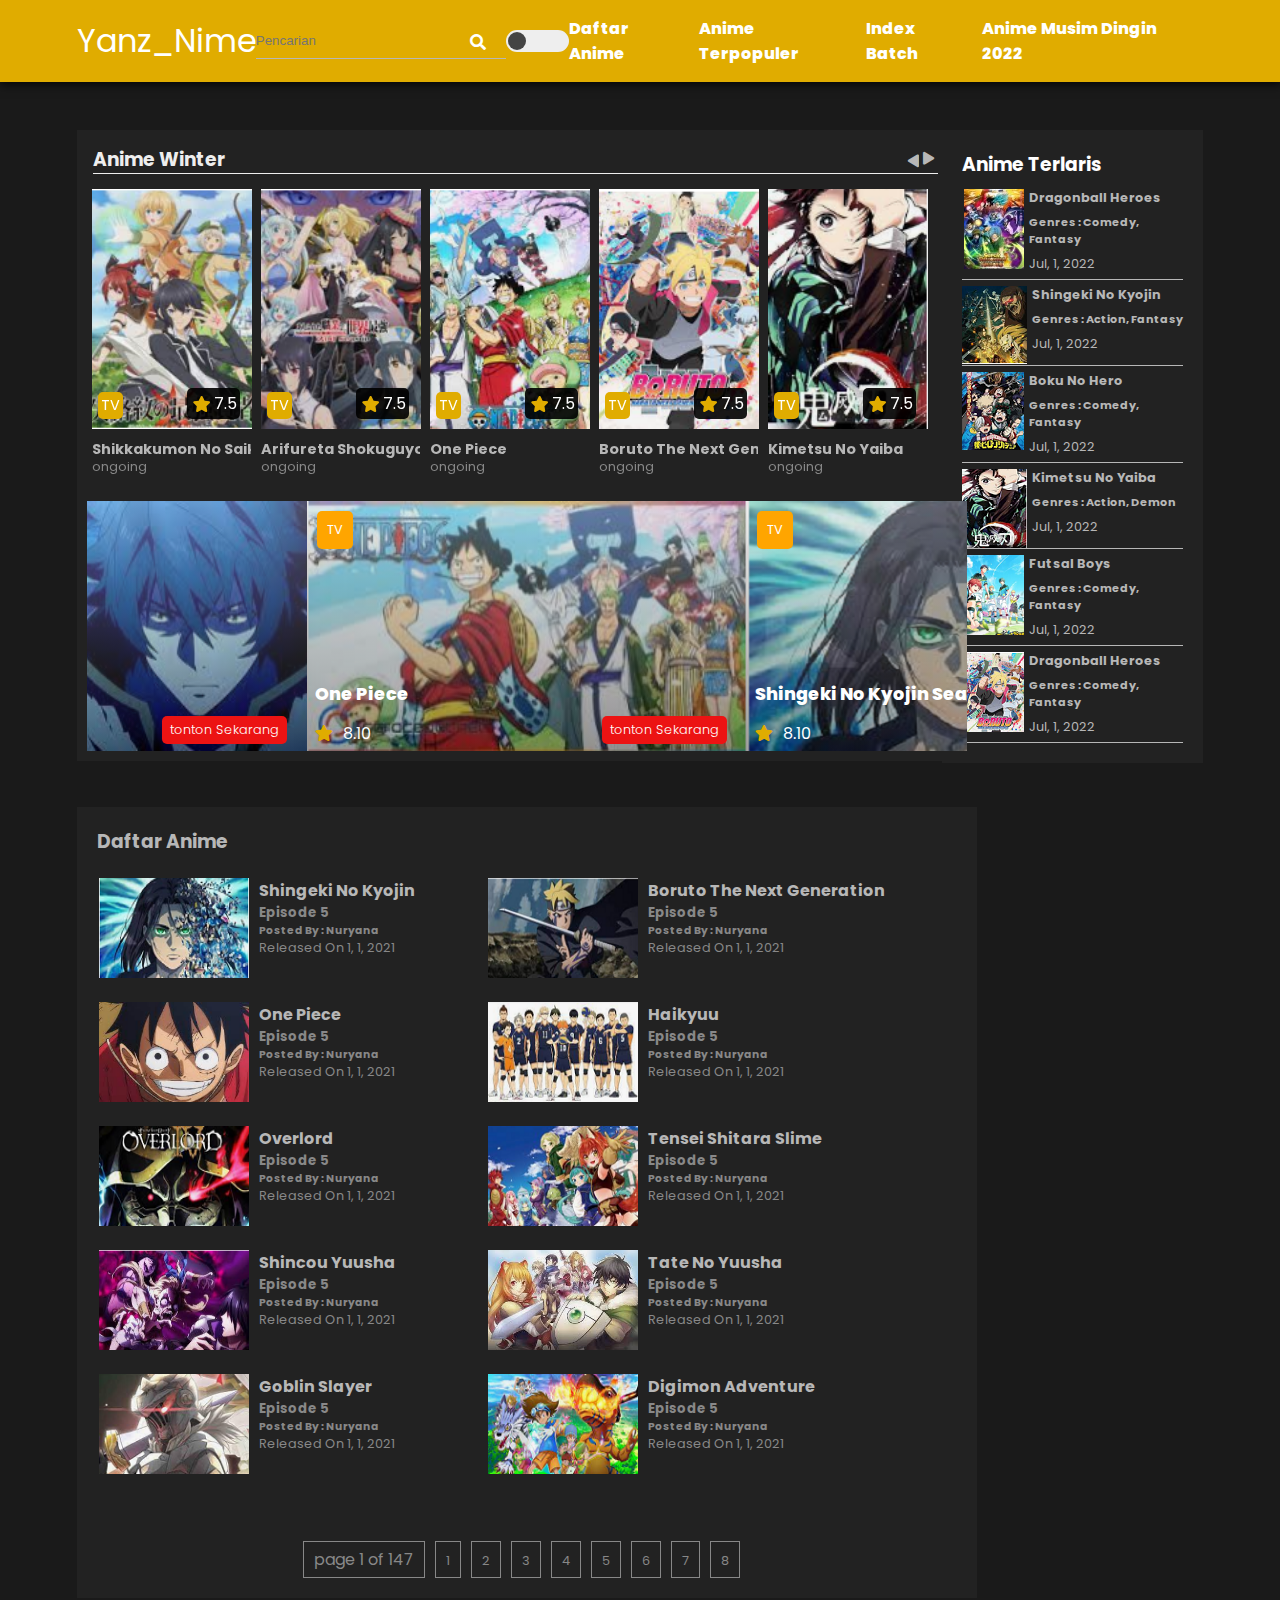
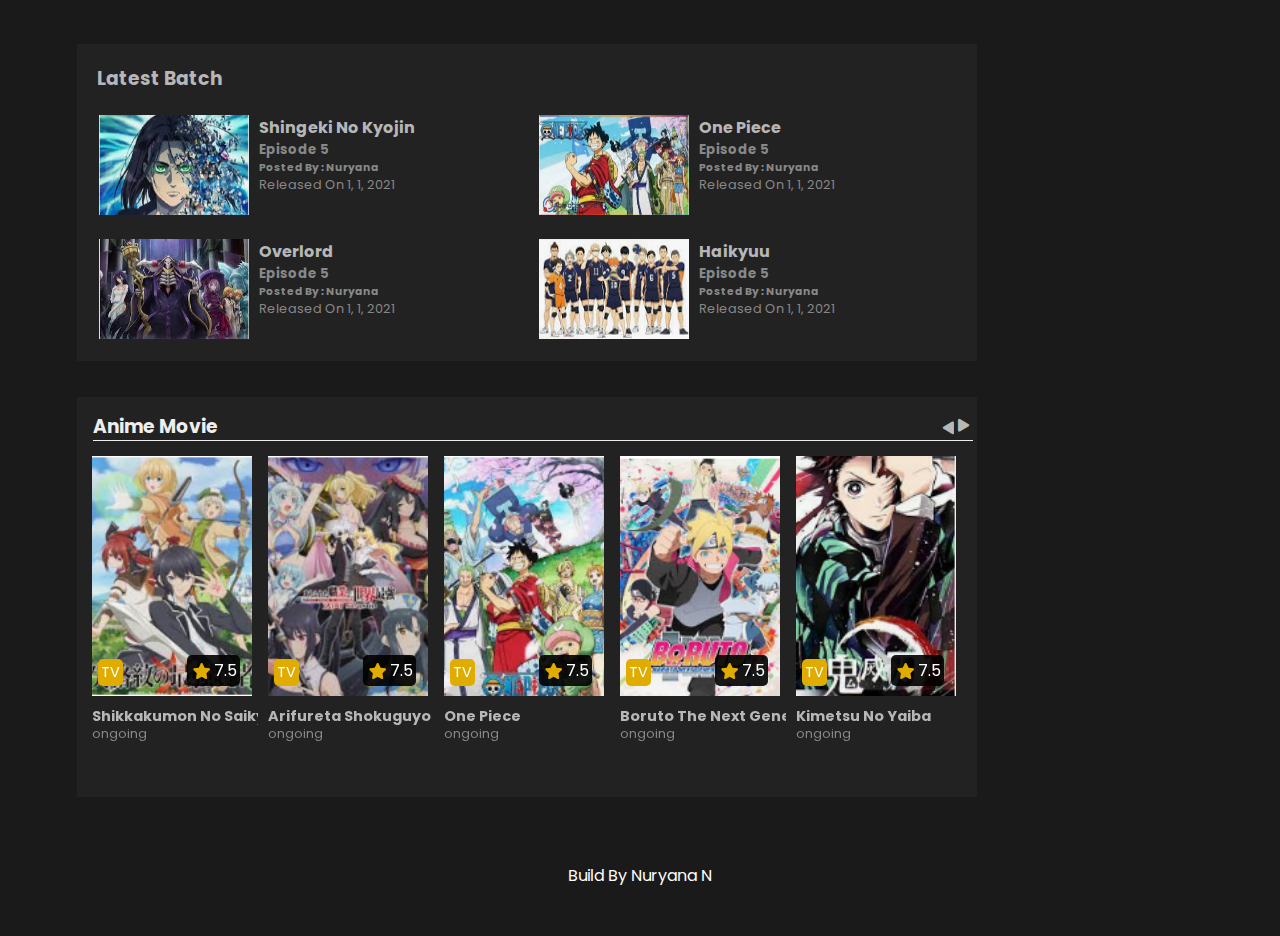
==== commit bc2cb770: "Initial Commit" ====
--- a/index.html
+++ b/index.html
@@ -71,7 +71,7 @@
                 </ul>
             </div>
             <li><a href="">index batch</a></li>
-            <li><a href="">anime musim dingin 2022</a></li>
+            <li><a href="season.html">anime musim dingin 2022</a></li>
         </ul>
     </div>
 
@@ -80,15 +80,15 @@
         <div class="contentBanner">
             <h3>anime winter</h3>
             <div class="cprevnext1">
-                <span><a href=""><i class="fas fa-chevron-left"></i></a></span>
-                <span><a href=""><i class="fas fa-chevron-right"></i></a></span>
+                <span><a href=""><i class="fas fa-play prevOption"></i></a></span>
+                <span><a href=""><i class="fas fa-play"></i></a></span>
             </div>
 
             <div class="swiper bannerAnime">
                 <div class="swiper-wrapper">
                     <div class="swiper-slide boxContent">
                         <div class="contentImg">
-                            <img src="img/img1.png" alt="">
+                            <img src="img/img16.png" alt="">
                             <div class="overlay ">
                                 <span><i class="fas fa-play"></i></span>
                             </div>
@@ -104,7 +104,7 @@
                     </div>
                     <div class="swiper-slide boxContent">
                         <div class="contentImg">
-                            <img src="img/img1.png" alt="">
+                            <img src="img/img12.png" alt="">
                             <div class="overlay ">
                                 <span><i class="fas fa-play"></i></span>
                             </div>
@@ -120,7 +120,7 @@
                     </div>
                     <div class="swiper-slide boxContent">
                         <div class="contentImg">
-                            <img src="img/img1.png" alt="">
+                            <img src="img/img11.png" alt="">
                             <div class="overlay ">
                                 <span><i class="fas fa-play"></i></span>
                             </div>
@@ -136,7 +136,7 @@
                     </div>
                     <div class="swiper-slide boxContent">
                         <div class="contentImg">
-                            <img src="img/img1.png" alt="">
+                            <img src="img/img13.png" alt="">
                             <div class="overlay ">
                                 <span><i class="fas fa-play"></i></span>
                             </div>
@@ -152,7 +152,7 @@
                     </div>
                     <div class="swiper-slide boxContent">
                         <div class="contentImg">
-                            <img src="img/img1.png" alt="">
+                            <img src="img/img14.png" alt="">
                             <div class="overlay ">
                                 <span><i class="fas fa-play"></i></span>
                             </div>
@@ -168,7 +168,7 @@
                     </div>
                     <div class="swiper-slide boxContent">
                         <div class="contentImg">
-                            <img src="img/img1.png" alt="">
+                            <img src="img/img15.png" alt="">
                             <div class="overlay ">
                                 <span><i class="fas fa-play"></i></span>
                             </div>
@@ -204,47 +204,47 @@
                 </div>
                 <div class="content">
                     <div class="image">
-                        <img src="img/img2.png" alt="">
-                    </div>
-                    <div class="contentText">
-                        <h4>dragonball heroes</h4>
+                        <img src="img/img28.png" alt="">
+                    </div>
+                    <div class="contentText">
+                        <h4>shingeki no kyojin</h4>
+                        <h5>genres : <span>action, fantasy</span></h5>
+                        <p>jul, 1, 2022</p>
+                    </div>
+                </div>
+                <div class="content">
+                    <div class="image">
+                        <img src="img/img29.png" alt="">
+                    </div>
+                    <div class="contentText">
+                        <h4>boku no hero</h4>
                         <h5>genres : <span>comedy, fantasy</span></h5>
                         <p>jul, 1, 2022</p>
                     </div>
                 </div>
                 <div class="content">
                     <div class="image">
-                        <img src="img/img2.png" alt="">
-                    </div>
-                    <div class="contentText">
-                        <h4>dragonball heroes</h4>
+                        <img src="img/img30.png" alt="">
+                    </div>
+                    <div class="contentText">
+                        <h4>kimetsu no yaiba</h4>
+                        <h5>genres : <span>action, demon</span></h5>
+                        <p>jul, 1, 2022</p>
+                    </div>
+                </div>
+                <div class="content">
+                    <div class="image">
+                        <img src="img/img31.png" alt="">
+                    </div>
+                    <div class="contentText">
+                        <h4>futsal boys</h4>
                         <h5>genres : <span>comedy, fantasy</span></h5>
                         <p>jul, 1, 2022</p>
                     </div>
                 </div>
                 <div class="content">
                     <div class="image">
-                        <img src="img/img2.png" alt="">
-                    </div>
-                    <div class="contentText">
-                        <h4>dragonball heroes</h4>
-                        <h5>genres : <span>comedy, fantasy</span></h5>
-                        <p>jul, 1, 2022</p>
-                    </div>
-                </div>
-                <div class="content">
-                    <div class="image">
-                        <img src="img/img2.png" alt="">
-                    </div>
-                    <div class="contentText">
-                        <h4>dragonball heroes</h4>
-                        <h5>genres : <span>comedy, fantasy</span></h5>
-                        <p>jul, 1, 2022</p>
-                    </div>
-                </div>
-                <div class="content">
-                    <div class="image">
-                        <img src="img/img2.png" alt="">
+                        <img src="img/img32.png" alt="">
                     </div>
                     <div class="contentText">
                         <h4>dragonball heroes</h4>
@@ -295,7 +295,7 @@
                         </div>
                     </div>
                     <div class="swiper-slide images">
-                        <img src="img/img3.png" alt="">
+                        <img src="img/img8.png" alt="">
                         <div class="overlayGradient"></div>
                         <span class="label">tv</span>
                         <div class="watch">
@@ -306,7 +306,7 @@
                         </div>
                     </div>
                     <div class="swiper-slide images">
-                        <img src="img/img3.png" alt="">
+                        <img src="img/img9.png" alt="">
                         <div class="overlayGradient"></div>
                         <span class="label">tv</span>
                         <div class="watch">
@@ -317,12 +317,12 @@
                         </div>
                     </div>
                     <div class="swiper-slide images">
-                        <img src="img/img3.png" alt="">
+                        <img src="img/img10.png" alt="">
                         <div class="overlayGradient"></div>
                         <span class="label">tv</span>
                         <div class="watch">
                             <span></span>
-                            <span>one piece</span>
+                            <span>tate no yuusha</span>
                             <span><i class="fas fa-star"></i>8.10</span>
                             <span>tonton sekarang</span>
                         </div>
@@ -338,114 +338,115 @@
             <div class="contentBox">
                 <div class="cards">
                     <div class="images">
-                        <img src="img/img4.png" alt="">
-                    </div>
-                    <div class="contentText">
-                        <h4><a href="">Shingeki No Kyoojinkjkjkjkjkjkjdsfsfsfsffhjhjhjhjhj</a></h4>
-                        <h5>episode 5</h5>
-                        <h6>posted by : nuryana</h6>
-                        <p>released on 1, 1, 2021</p>
-                    </div>
-                </div>
-                <div class="cards">
-                    <div class="images">
-                        <img src="img/img4.png" alt="">
-                    </div>
-                    <div class="contentText">
-                        <h4><a href="">Shingeki No Kyoojinkjkjkjkjkjkjdsfsfsfsffhjhjhjhjhj</a></h4>
-                        <h5>episode 5</h5>
-                        <h6>posted by : nuryana</h6>
-                        <p>released on 1, 1, 2021</p>
-                    </div>
-                </div>
-                <div class="cards">
-                    <div class="images">
-                        <img src="img/img4.png" alt="">
-                    </div>
-                    <div class="contentText">
-                        <h4><a href="">Shingeki No Kyoojinkjkjkjkjkjkjdsfsfsfsffhjhjhjhjhj</a></h4>
-                        <h5>episode 5</h5>
-                        <h6>posted by : nuryana</h6>
-                        <p>released on 1, 1, 2021</p>
-                    </div>
-                </div>
-                <div class="cards">
-                    <div class="images">
-                        <img src="img/img4.png" alt="">
-                    </div>
-                    <div class="contentText">
-                        <h4><a href="">Shingeki No Kyoojinkjkjkjkjkjkjdsfsfsfsffhjhjhjhjhj</a></h4>
-                        <h5>episode 5</h5>
-                        <h6>posted by : nuryana</h6>
-                        <p>released on 1, 1, 2021</p>
-                    </div>
-                </div>
-                <div class="cards">
-                    <div class="images">
-                        <img src="img/img4.png" alt="">
-                    </div>
-                    <div class="contentText">
-                        <h4><a href="">Shingeki No Kyoojinkjkjkjkjkjkjdsfsfsfsffhjhjhjhjhj</a></h4>
-                        <h5>episode 5</h5>
-                        <h6>posted by : nuryana</h6>
-                        <p>released on 1, 1, 2021</p>
-                    </div>
-                </div>
-                <div class="cards">
-                    <div class="images">
-                        <img src="img/img4.png" alt="">
-                    </div>
-                    <div class="contentText">
-                        <h4><a href="">Shingeki No Kyoojinkjkjkjkjkjkjdsfsfsfsffhjhjhjhjhj</a></h4>
-                        <h5>episode 5</h5>
-                        <h6>posted by : nuryana</h6>
-                        <p>released on 1, 1, 2021</p>
-                    </div>
-                </div>
-                <div class="cards">
-                    <div class="images">
-                        <img src="img/img4.png" alt="">
-                    </div>
-                    <div class="contentText">
-                        <h4><a href="">Shingeki No Kyoojinkjkjkjkjkjkjdsfsfsfsffhjhjhjhjhj</a></h4>
-                        <h5>episode 5</h5>
-                        <h6>posted by : nuryana</h6>
-                        <p>released on 1, 1, 2021</p>
-                    </div>
-                </div>
-                <div class="cards">
-                    <div class="images">
-                        <img src="img/img4.png" alt="">
-                    </div>
-                    <div class="contentText">
-                        <h4><a href="">Shingeki No Kyoojinkjkjkjkjkjkjdsfsfsfsffhjhjhjhjhj</a></h4>
-                        <h5>episode 5</h5>
-                        <h6>posted by : nuryana</h6>
-                        <p>released on 1, 1, 2021</p>
-                    </div>
-                </div>
-                <div class="cards">
-                    <div class="images">
-                        <img src="img/img4.png" alt="">
-                    </div>
-                    <div class="contentText">
-                        <h4><a href="">Shingeki No Kyoojinkjkjkjkjkjkjdsfsfsfsffhjhjhjhjhj</a></h4>
-                        <h5>episode 5</h5>
-                        <h6>posted by : nuryana</h6>
-                        <p>released on 1, 1, 2021</p>
-                    </div>
-                </div>
-                <div class="cards">
-                    <div class="images">
-                        <img src="img/img4.png" alt="">
-                    </div>
-                    <div class="contentText">
-                        <h4><a href="">Shingeki No Kyoojinkjkjkjkjkjkjdsfsfsfsffhjhjhjhjhj</a></h4>
-                        <h5>episode 5</h5>
-                        <h6>posted by : nuryana</h6>
-                        <p>released on 1, 1, 2021</p>
-                    </div>
-                </div>
+                        <img src="img/img17.png" alt="">
+                    </div>
+                    <div class="contentText">
+                        <h4><a href="">Shingeki No Kyojin</a></h4>
+                        <h5>episode 5</h5>
+                        <h6>posted by : nuryana</h6>
+                        <p>released on 1, 1, 2021</p>
+                    </div>
+                </div>
+                <div class="cards">
+                    <div class="images">
+                        <img src="img/img18.png" alt="">
+                    </div>
+                    <div class="contentText">
+                        <h4><a href="">Boruto the next generation</a></h4>
+                        <h5>episode 5</h5>
+                        <h6>posted by : nuryana</h6>
+                        <p>released on 1, 1, 2021</p>
+                    </div>
+                </div>
+                <div class="cards">
+                    <div class="images">
+                        <img src="img/img19.png" alt="">
+                    </div>
+                    <div class="contentText">
+                        <h4><a href="">one piece</a></h4>
+                        <h5>episode 5</h5>
+                        <h6>posted by : nuryana</h6>
+                        <p>released on 1, 1, 2021</p>
+                    </div>
+                </div>
+                <div class="cards">
+                    <div class="images">
+                        <img src="img/img20.png" alt="">
+                    </div>
+                    <div class="contentText">
+                        <h4><a href="">haikyuu</a></h4>
+                        <h5>episode 5</h5>
+                        <h6>posted by : nuryana</h6>
+                        <p>released on 1, 1, 2021</p>
+                    </div>
+                </div>
+                <div class="cards">
+                    <div class="images">
+                        <img src="img/img21.png" alt="">
+                    </div>
+                    <div class="contentText">
+                        <h4><a href="">overlord</a></h4>
+                        <h5>episode 5</h5>
+                        <h6>posted by : nuryana</h6>
+                        <p>released on 1, 1, 2021</p>
+                    </div>
+                </div>
+                <div class="cards">
+                    <div class="images">
+                        <img src="img/img22.png" alt="">
+                    </div>
+                    <div class="contentText">
+                        <h4><a href="">tensei shitara slime</a></h4>
+                        <h5>episode 5</h5>
+                        <h6>posted by : nuryana</h6>
+                        <p>released on 1, 1, 2021</p>
+                    </div>
+                </div>
+                <div class="cards">
+                    <div class="images">
+                        <img src="img/img23.png" alt="">
+                    </div>
+                    <div class="contentText">
+                        <h4><a href="">shincou yuusha</a></h4>
+                        <h5>episode 5</h5>
+                        <h6>posted by : nuryana</h6>
+                        <p>released on 1, 1, 2021</p>
+                    </div>
+                </div>
+                <div class="cards">
+                    <div class="images">
+                        <img src="img/img24.png" alt="">
+                    </div>
+                    <div class="contentText">
+                        <h4><a href="">tate no yuusha</a></h4>
+                        <h5>episode 5</h5>
+                        <h6>posted by : nuryana</h6>
+                        <p>released on 1, 1, 2021</p>
+                    </div>
+                </div>
+                <div class="cards">
+                    <div class="images">
+                        <img src="img/img27.png" alt="">
+                    </div>
+                    <div class="contentText">
+                        <h4><a href="">goblin slayer</a></h4>
+                        <h5>episode 5</h5>
+                        <h6>posted by : nuryana</h6>
+                        <p>released on 1, 1, 2021</p>
+                    </div>
+                </div>
+                <div class="cards">
+                    <div class="images">
+                        <img src="img/img26.png" alt="">
+                    </div>
+                    <div class="contentText">
+                        <h4><a href="">digimon adventure</a></h4>
+                        <h5>episode 5</h5>
+                        <h6>posted by : nuryana</h6>
+                        <p>released on 1, 1, 2021</p>
+                    </div>
+                </div>
+
             </div>
             <div class="paging">
                 <ul>
@@ -469,43 +470,43 @@
             <div class="contentBox">
                 <div class="cards">
                     <div class="images">
-                        <img src="img/img4.png" alt="">
-                    </div>
-                    <div class="contentText">
-                        <h4><a href="">Shingeki No Kyoojinkjkjkjkjkjkjdsfsfsfsffhjhjhjhjhj</a></h4>
-                        <h5>episode 5</h5>
-                        <h6>posted by : nuryana</h6>
-                        <p>released on 1, 1, 2021</p>
-                    </div>
-                </div>
-                <div class="cards">
-                    <div class="images">
-                        <img src="img/img4.png" alt="">
-                    </div>
-                    <div class="contentText">
-                        <h4><a href="">Shingeki No Kyoojinkjkjkjkjkjkjdsfsfsfsffhjhjhjhjhj</a></h4>
-                        <h5>episode 5</h5>
-                        <h6>posted by : nuryana</h6>
-                        <p>released on 1, 1, 2021</p>
-                    </div>
-                </div>
-                <div class="cards">
-                    <div class="images">
-                        <img src="img/img4.png" alt="">
-                    </div>
-                    <div class="contentText">
-                        <h4><a href="">Shingeki No Kyoojinkjkjkjkjkjkjdsfsfsfsffhjhjhjhjhj</a></h4>
-                        <h5>episode 5</h5>
-                        <h6>posted by : nuryana</h6>
-                        <p>released on 1, 1, 2021</p>
-                    </div>
-                </div>
-                <div class="cards">
-                    <div class="images">
-                        <img src="img/img4.png" alt="">
-                    </div>
-                    <div class="contentText">
-                        <h4><a href="">Shingeki No Kyoojinkjkjkjkjkjkjdsfsfsfsffhjhjhjhjhj</a></h4>
+                        <img src="img/img3.png" alt="">
+                    </div>
+                    <div class="contentText">
+                        <h4><a href="">Shingeki No Kyojin</a></h4>
+                        <h5>episode 5</h5>
+                        <h6>posted by : nuryana</h6>
+                        <p>released on 1, 1, 2021</p>
+                    </div>
+                </div>
+                <div class="cards">
+                    <div class="images">
+                        <img src="img/img5.png" alt="">
+                    </div>
+                    <div class="contentText">
+                        <h4><a href="">one piece</a></h4>
+                        <h5>episode 5</h5>
+                        <h6>posted by : nuryana</h6>
+                        <p>released on 1, 1, 2021</p>
+                    </div>
+                </div>
+                <div class="cards">
+                    <div class="images">
+                        <img src="img/img9.png" alt="">
+                    </div>
+                    <div class="contentText">
+                        <h4><a href="">overlord</a></h4>
+                        <h5>episode 5</h5>
+                        <h6>posted by : nuryana</h6>
+                        <p>released on 1, 1, 2021</p>
+                    </div>
+                </div>
+                <div class="cards">
+                    <div class="images">
+                        <img src="img/img20.png" alt="">
+                    </div>
+                    <div class="contentText">
+                        <h4><a href="">haikyuu</a></h4>
                         <h5>episode 5</h5>
                         <h6>posted by : nuryana</h6>
                         <p>released on 1, 1, 2021</p>
@@ -518,15 +519,15 @@
         <div class="contentBanner">
             <h3>anime movie</h3>
             <div class="cprevnext1">
-                <span><a href=""><i class="fas fa-chevron-left"></i></a></span>
-                <span><a href=""><i class="fas fa-chevron-right"></i></a></span>
+                <span><a href=""><i class="fas fa-play prevOption"></i></a></span>
+                <span><a href=""><i class="fas fa-play"></i></a></span>
             </div>
 
             <div class="swiper bannerAnime">
                 <div class="swiper-wrapper">
                     <div class="swiper-slide boxContent">
                         <div class="contentImg">
-                            <img src="img/img1.png" alt="">
+                            <img src="img/img16.png" alt="">
                             <div class="overlay ">
                                 <span><i class="fas fa-play"></i></span>
                             </div>
@@ -542,7 +543,7 @@
                     </div>
                     <div class="swiper-slide boxContent">
                         <div class="contentImg">
-                            <img src="img/img1.png" alt="">
+                            <img src="img/img12.png" alt="">
                             <div class="overlay ">
                                 <span><i class="fas fa-play"></i></span>
                             </div>
@@ -558,7 +559,7 @@
                     </div>
                     <div class="swiper-slide boxContent">
                         <div class="contentImg">
-                            <img src="img/img1.png" alt="">
+                            <img src="img/img11.png" alt="">
                             <div class="overlay ">
                                 <span><i class="fas fa-play"></i></span>
                             </div>
@@ -574,7 +575,7 @@
                     </div>
                     <div class="swiper-slide boxContent">
                         <div class="contentImg">
-                            <img src="img/img1.png" alt="">
+                            <img src="img/img13.png" alt="">
                             <div class="overlay ">
                                 <span><i class="fas fa-play"></i></span>
                             </div>
@@ -590,7 +591,7 @@
                     </div>
                     <div class="swiper-slide boxContent">
                         <div class="contentImg">
-                            <img src="img/img1.png" alt="">
+                            <img src="img/img14.png" alt="">
                             <div class="overlay ">
                                 <span><i class="fas fa-play"></i></span>
                             </div>
@@ -606,7 +607,7 @@
                     </div>
                     <div class="swiper-slide boxContent">
                         <div class="contentImg">
-                            <img src="img/img1.png" alt="">
+                            <img src="img/img15.png" alt="">
                             <div class="overlay ">
                                 <span><i class="fas fa-play"></i></span>
                             </div>
--- a/style.css
+++ b/style.css
@@ -193,6 +193,10 @@
 }
 
 
+.prevOption{
+    transform: rotate(180deg);
+}
+
 /* Side Navbar */
 .sidenav{
     background: var(--black);
@@ -515,16 +519,23 @@
     margin-right: 3px;
     cursor: pointer;
     overflow: hidden;
+    width: 65px;
+    height: 80px;
+    object-fit: cover;
+    margin-right: 5px;
 }
 
 .bannerTop .contentSider .siderAnime .content .image:hover img{
     transform: scale(1.1);
     transition: .5s;
+    height: 100%;
+    width: 100%;
 }
 
 .bannerTop .contentSider .siderAnime .content h4{
     color: var(--primary-font);
     text-transform: capitalize;
+    font-size: .8rem;
 }
 
 .bannerTop .contentSider .siderAnime .content h5{
@@ -532,6 +543,7 @@
     margin-top: 7px;
     text-transform: capitalize;
     margin-bottom: 7px;
+    font-size: .7rem;
 }
 
 .bannerTop .contentSider .siderAnime .content p{
@@ -682,22 +694,23 @@
     margin-top: 60px;
 }
 
-.listAnime .contentAnime .paging ul{
+.listAnime .contentAnime .paging ul, .season .contentBanner .paging ul{
     list-style: none;
     display: flex;
     flex-wrap: wrap;
     justify-content: center;
 }
 
-.listAnime .contentAnime .paging ul li{
+.listAnime .contentAnime .paging ul li, .season .contentBanner .paging ul li{
     margin-right: 10px;
     margin-top: 5px;
     border: 1px solid var(--muted-font);
     padding: 5px 10px;
     color: var(--muted-font);
-}
-
-.listAnime .contentAnime .paging ul li a{
+    text-decoration: none;
+}
+
+.listAnime .contentAnime .paging ul li a, .season .contentBanner .paging ul li a{
     text-transform: capitalize;
     color: var(--muted-font);
     font-size: .8rem;
@@ -723,6 +736,7 @@
     display: flex;
     flex-direction: row;
     padding: 2px;
+    text-transform: capitalize;
 }
 
 .listAnime .contentAnime .contentBox .cards .contentText h4 a{
@@ -1095,31 +1109,53 @@
     height: 100%;
 }
 
+.video .videos .frontOver{
+    position: absolute;
+    width: 100%;
+    height: 100%;
+    top: 0;
+}
+
 .video .videos .frontOver span:nth-child(1){
     position: absolute;
-    top: 10%;
+    top: 5%;
     left: 5%;
+    color: var(--white);
+    font-size: 1.5rem;
 }
 .video .videos .frontOver span:nth-child(2){
     position: absolute;
-    top: 10%;
-    right: 20%;
+    top: 4%;
+    right: 25%;
     display: block;
+    font-size: 1.7rem;
+    color: var(--label-color);
 }
 .video .videos .frontOver span:nth-child(3){
     position: absolute;
-    top: 10%;
-    right: 10%;
+    top: 4%;
+    right: 5%;
+    display: block;
+    font-size: 1.7rem;
+    color: var(--label-color);
 }
 .video .videos .frontOver span:nth-child(4){
     position: absolute;
     top: 40%;
     left: 45%;
-}
+    color: var(--white);
+    font-size: 4rem;
+}
+
+.video .videos .frontOver span:nth-child(4):hover{
+    color: red;
+}
+
 .video .videos .frontOver span:nth-child(5){
     position: absolute;
     bottom: 10%;
     left: 5%;
+    font-size: 1.6rem;
 }
 
 .video .videos .frontOver span:nth-child(6){
@@ -1127,6 +1163,7 @@
     top: 10%;
     right: 5%;
     display: none;
+    color: var(--white);
 }
 
 
@@ -1190,16 +1227,23 @@
     border-radius: 3px;
     color: var(--white);
     text-transform: uppercase;
+    font-size: .8rem;
 }
 
 .season .contentBanner .wrapper .boxContent .rating span:nth-child(2){
     position: absolute;
     bottom: 10px;
     right: 10px;
-    background: var(--label-color);
+    background: var(--content);
     padding: 3px;
     border-radius: 3px;
     color: var(--white);
+    font-size: .8rem;
+}
+
+.season .contentBanner .wrapper .boxContent .rating span:nth-child(2) i{
+    color: var(--label-color);
+    margin-right: 5px;
 }
 
 .season .contentBanner .wrapper .boxContent .contentText h4 a{
